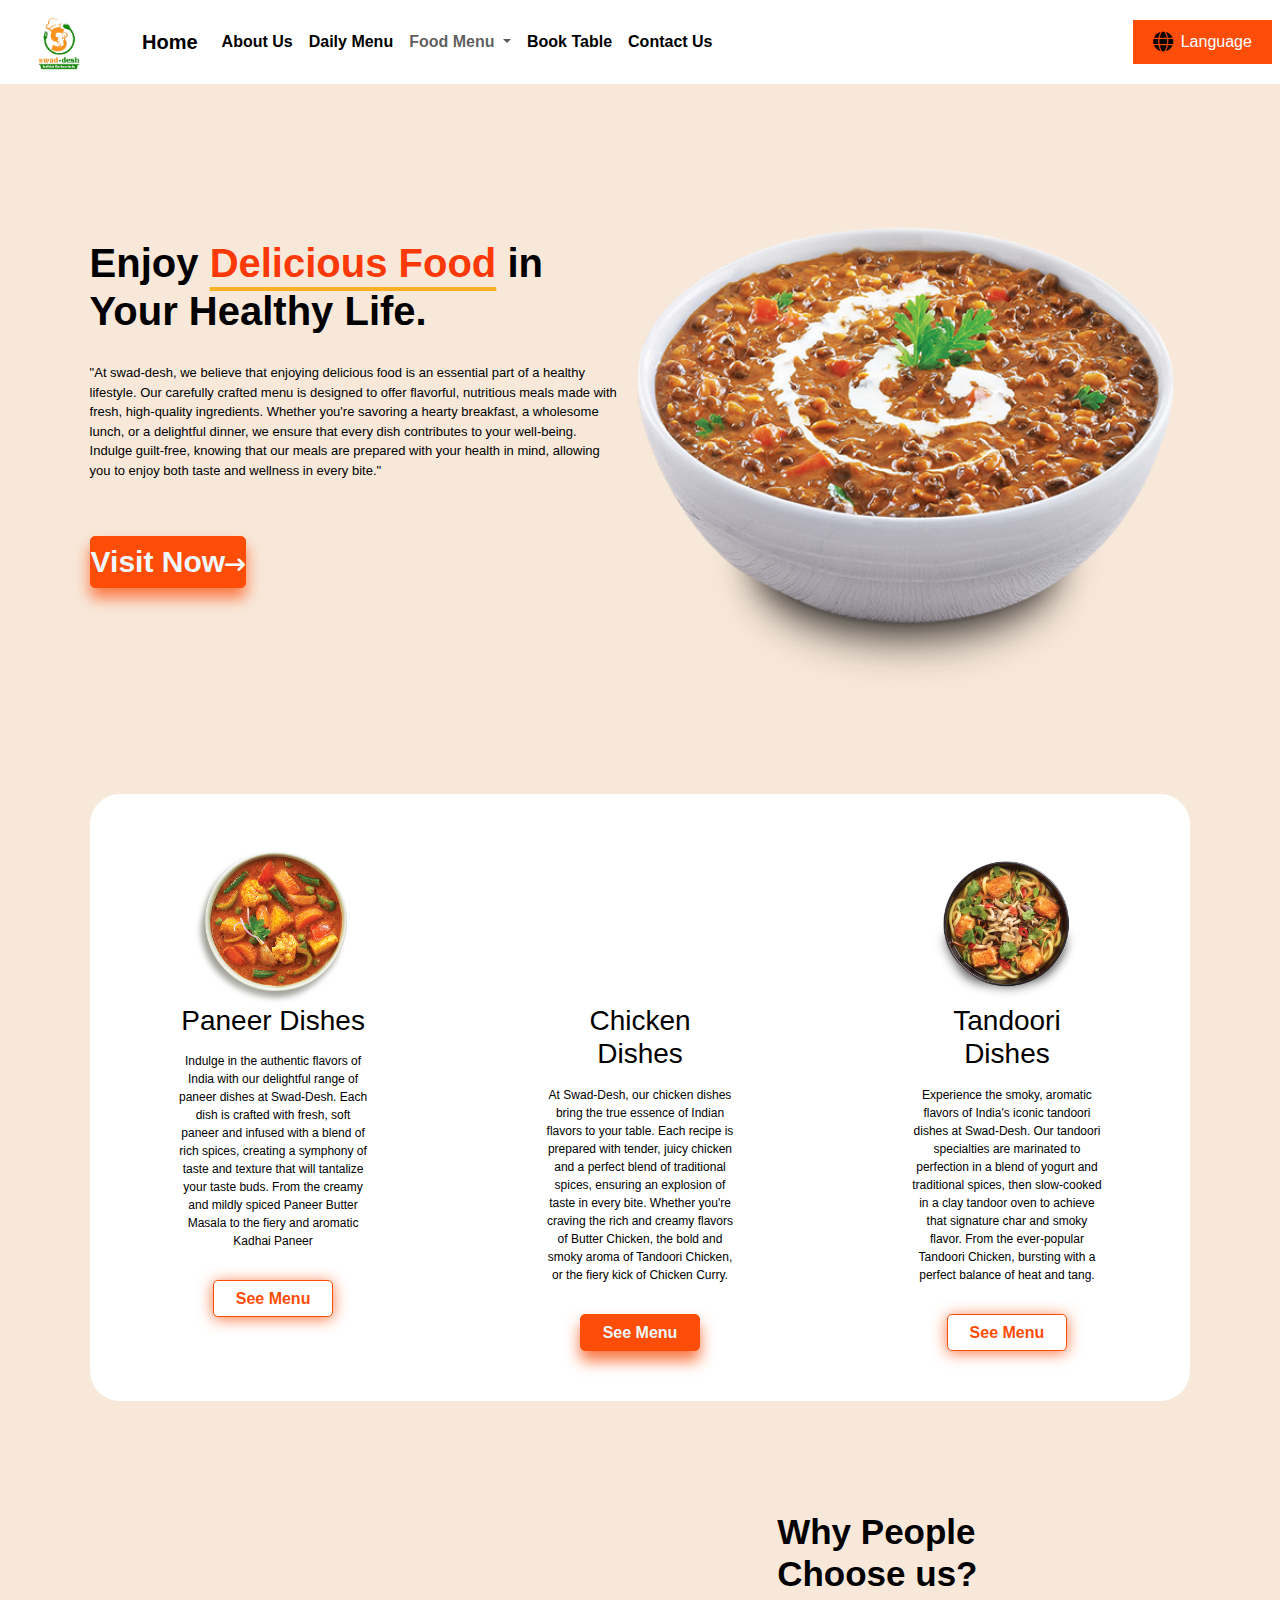
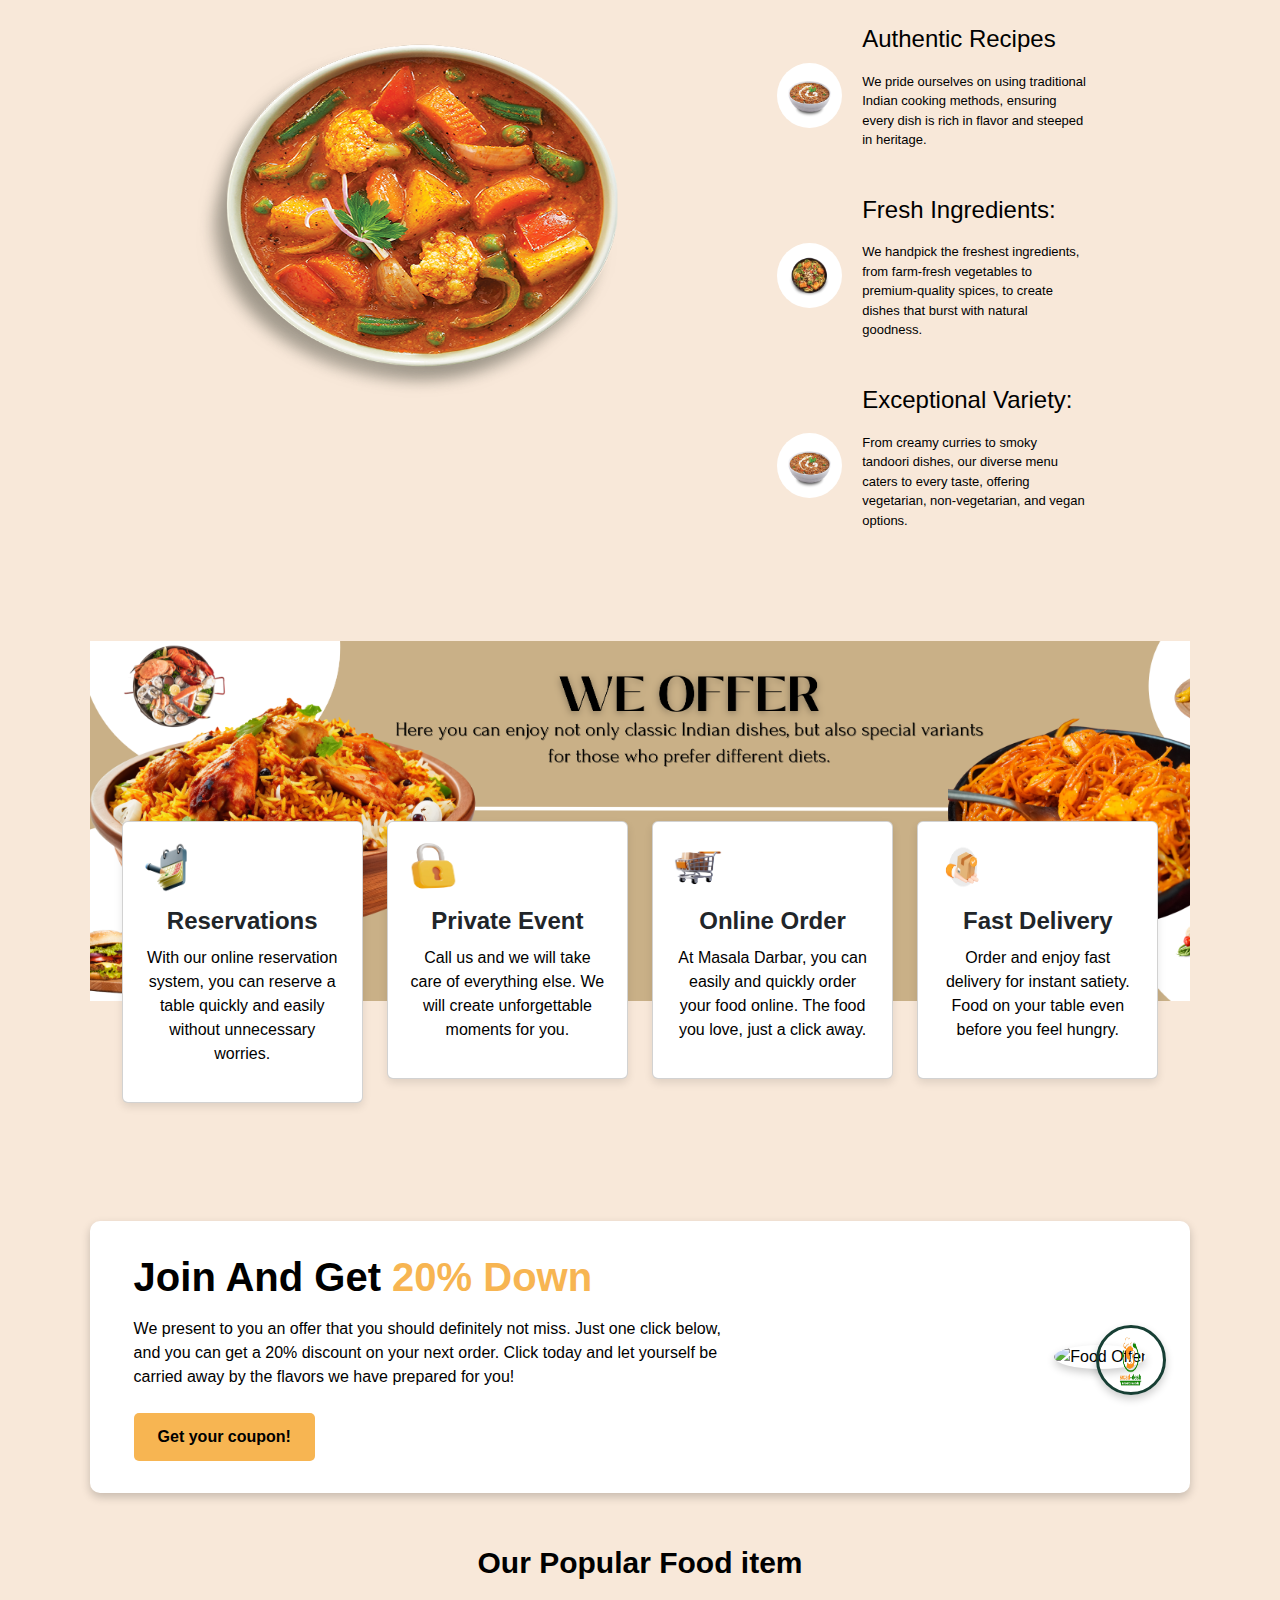
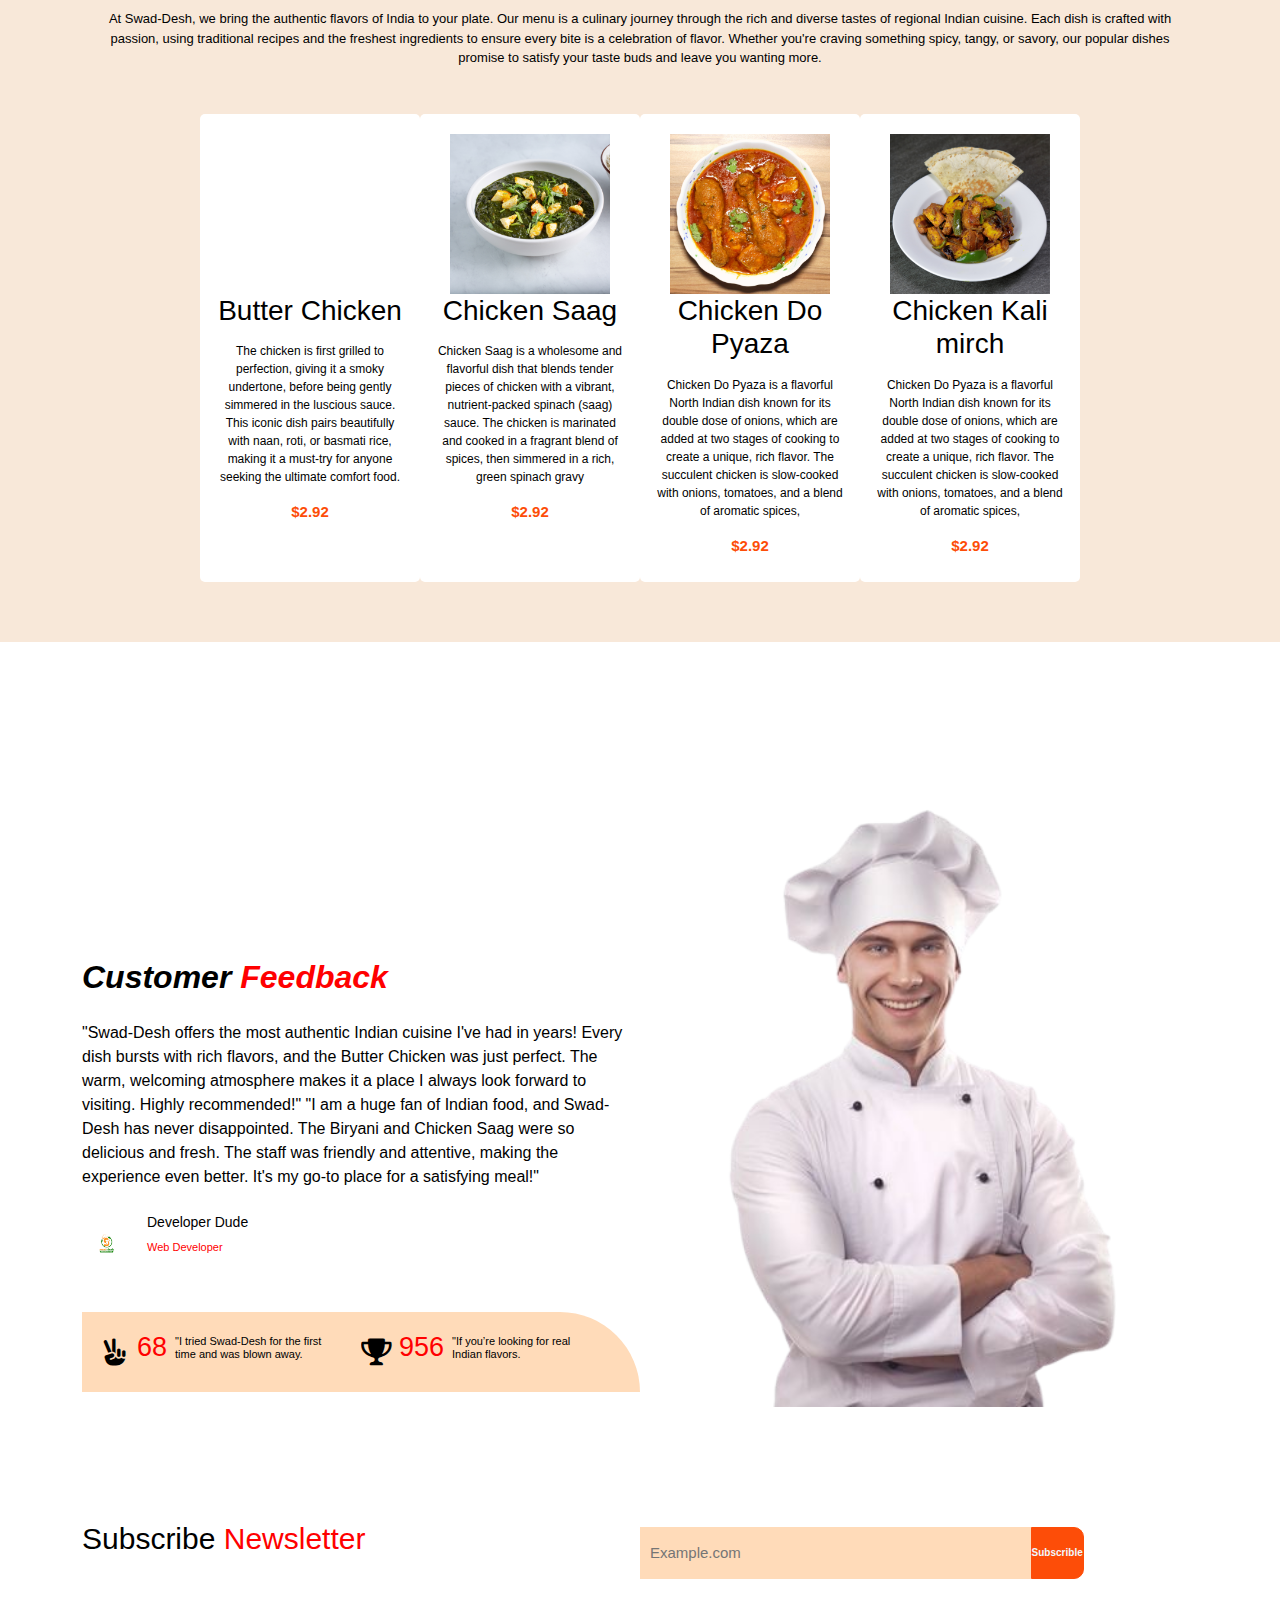
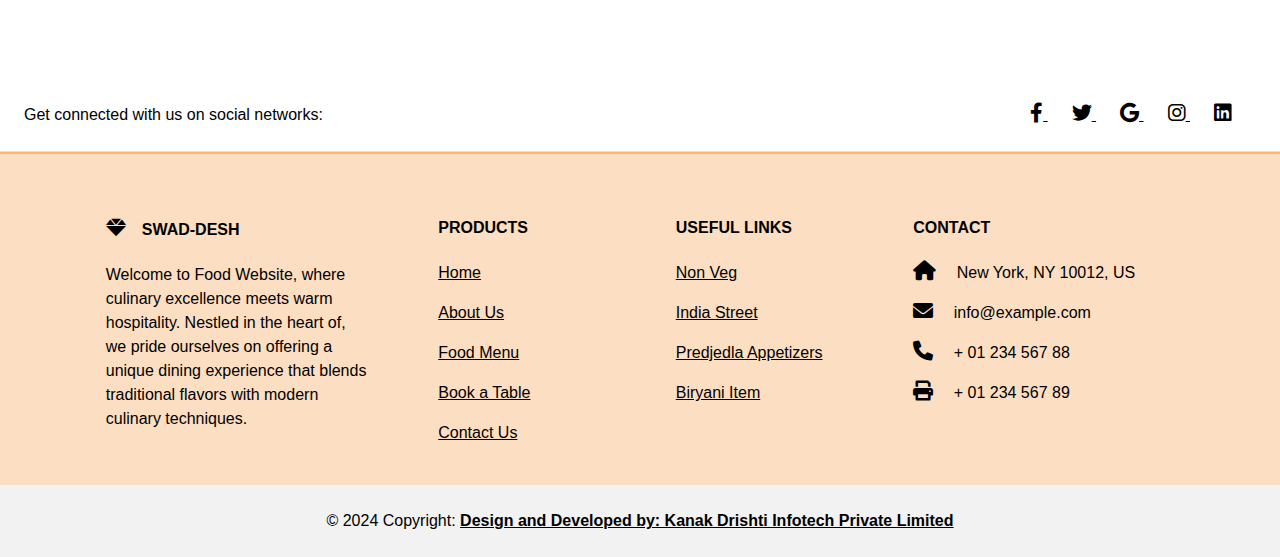
==== Swad-Desh-Project-main/index.html @ fa6dacc3 "first commit" ====
<!DOCTYPE html>
<html lang="en">

<head>
    <meta charset="UTF-8">
    <meta name="viewport" content="width=device-width, initial-scale=1.0">
    <title>Food Website | Home </title>

    <!-- Css
     ========================================== -->
    <link rel="stylesheet" href="Css/style.css">
    <link rel="stylesheet" href="Css/new.css">
    <link rel="shortcut icon" href="Img/logo (2).png" type="image/x-icon">
    <link href="https://stackpath.bootstrapcdn.com/bootstrap/5.3.0/css/bootstrap.min.css" rel="stylesheet">
    <link href="https://cdn.jsdelivr.net/npm/bootstrap@5.3.3/dist/css/bootstrap.min.css" rel="stylesheet"
        integrity="sha384-QWTKZyjpPEjISv5WaRU9OFeRpok6YctnYmDr5pNlyT2bRjXh0JMhjY6hW+ALEwIH" crossorigin="anonymous">
    <link rel="stylesheet" href="https://cdnjs.cloudflare.com/ajax/libs/font-awesome/6.6.0/css/all.min.css"
        integrity="sha512-Kc323vGBEqzTmouAECnVceyQqyqdsSiqLQISBL29aUW4U/M7pSPA/gEUZQqv1cwx4OnYxTxve5UMg5GT6L4JJg=="
        crossorigin="anonymous" referrerpolicy="no-referrer" />

    <!-- Icon link -->
    <link rel="stylesheet" href="https://cdnjs.cloudflare.com/ajax/libs/font-awesome/6.6.0/css/all.min.css"
        integrity="sha512-Kc323vGBEqzTmouAECnVceyQqyqdsSiqLQISBL29aUW4U/M7pSPA/gEUZQqv1cwx4OnYxTxve5UMg5GT6L4JJg=="
        crossorigin="anonymous" referrerpolicy="no-referrer" />
    <!-- Google Font: Poppins -->
    <link href="https://fonts.googleapis.com/css2?family=Poppins:wght@400;600&display=swap" rel="stylesheet">
    <!-- Font Awesome Icons -->
    <link href="https://cdnjs.cloudflare.com/ajax/libs/font-awesome/6.0.0-beta3/css/all.min.css" rel="stylesheet">

</head>

<body>
    <!-- Navbar Section
     ==================================== -->
    <nav class="navbar navbar-expand-lg">
        <div class="logo">
            <img src="Img/logo (2).png" alt="">
        </div>
        <div class="container fw-bold">
            <a class="navbar-brand" href="index.html">Home</a>
            <button class="navbar-toggler" type="button" data-bs-toggle="collapse" data-bs-target="#navbarScroll"
                aria-controls="navbarScroll" aria-expanded="false" aria-label="Toggle navigation">
                <span class="navbar-toggler-icon"></span>
            </button>
            <div class="collapse navbar-collapse" id="navbarScroll">
                <ul class="navbar-nav me-auto my-2 my-lg-0 navbar-nav-scroll" style="--bs-scroll-height: 100px;">
                    <li class="nav-item">
                        <a class="nav-link active" aria-current="page" href="about.html">About Us</a>
                    </li>
                    <li class="nav-item">
                        <a class="nav-link active" aria-current="page" href="daily-menu.html">Daily Menu</a>
                    </li>
                    <li class="nav-item dropdown">
                        <a class="nav-link dropdown-toggle" href="food.html" role="button" data-bs-toggle="dropdown"
                            aria-expanded="false">
                            Food Menu
                        </a>
                        <ul class="dropdown-menu">
                            <li><a class="dropdown-item" href="non-veg.html">Non Veg Curry Dishes</a>
                            </li>
                            <li><a class="dropdown-item" href="veg.html">Veg Curry Dishes</a></li>
                            <!-- <li><a class="dropdown-item" href="indian-grills.html">Indian Grills
                                    (Tandoor)</a></li> -->
                            <li><a class="dropdown-item" href="indian-street.html">Indian street
                                    appetizers</a></li>
                            <li><a class="dropdown-item" href="biryani.html">Biryani's</a></li>
                            <li><a class="dropdown-item" href="predjedla.html">Predjedla Appetizers</a>
                            </li>
                            <li><a class="dropdown-item" href="polievky.html">Polievky-Soup</a></li>
                            <!-- <li><a class="dropdown-item" href="swad.html">Swad Desh Final Menu</a></li> -->
                        </ul>
                    </li>
                    <li class="nav-item">
                        <a class="nav-link active" aria-current="page" href="book.html">Book Table</a>
                    </li>
                    <li class="nav-item">
                        <a class="nav-link active" aria-current="page" href="contact.html">Contact
                            Us</a>
                    </li>
                </ul>
                <div class="d-flex social-icon">
                    <a href=""><i class="fa-brands fa-square-instagram"></i></a>
                    <a href=""><i class="fa-brands fa-square-facebook"></i></a>
                    <a href=""><i class="fa-brands fa-square-whatsapp"></i></a>
                </div>
                <div class="dropdown">
                    <button class="dropdown-btn" onclick="toggleDropdown()">
                        <i class="fa-solid fa-globe"></i> Language
                    </button>
                    <div id="dropdown-menu" class="dropdown-content">
                        <i id="google_translate_element"></i>
                    </div>
                </div>
            </div>
        </div>
    </nav>

    <!-- Banner Section
     ====================================== -->
    <div data-aos="zoom-out-up">
        <div class="home">
            <div class="main_slide">
                <div>
                    <h1 class="fw-bold">Enjoy <span>Delicious Food</span> in Your Healthy Life.</h1>
                    <p>"At swad-desh, we believe that enjoying delicious food is an essential part of a healthy
                        lifestyle. Our carefully crafted menu is designed to offer flavorful, nutritious meals made with
                        fresh, high-quality ingredients. Whether you're savoring a hearty breakfast, a wholesome lunch,
                        or a delightful dinner, we ensure that every dish contributes to your well-being. Indulge
                        guilt-free, knowing that our meals are prepared with your health in mind, allowing you to enjoy
                        both taste and wellness in every bite."</p>
                    <a href="contact.html"><button class="red_btn">Visit Now<i
                                class="fa-solid fa-arrow-right-long"></i></button></a>
                </div>
                <div>
                    <img src="Img/Daal .png" height="600px" alt="">
                </div>
            </div>

            <div class="food-item">
                <div class="item">
                    <div>
                        <img src="Img/paneer.png" alt="">
                    </div>
                    <!-- <h3>Paneer Dishes  (Indian Cottage Cheese)</h3> -->
                    <h3>Paneer Dishes</h3>
                    <p>Indulge in the authentic flavors of India with our delightful range of paneer dishes at
                        Swad-Desh. Each dish is crafted with fresh, soft paneer and infused with a blend of rich spices,
                        creating a symphony of taste and texture that will tantalize your taste buds. From the creamy
                        and mildly spiced Paneer Butter Masala to the fiery and aromatic Kadhai Paneer</p>
                    <a href="veg.html"><button class="white_btn">See Menu</button></a>
                </div>
                <div class="item">
                    <div>
                        <img src="Img/—Pngtree—chicken dish inasal na manok_16672051.png" alt="">
                    </div>
                    <h3>Chicken Dishes</h3>
                    <p>At Swad-Desh, our chicken dishes bring the true essence of Indian flavors to your table. Each
                        recipe is prepared with tender, juicy chicken and a perfect blend of traditional spices,
                        ensuring an explosion of taste in every bite. Whether you're craving the rich and creamy flavors
                        of Butter Chicken, the bold and smoky aroma of Tandoori Chicken, or the fiery kick of Chicken
                        Curry.
                    </p>
                    <a href="non veg.html"> <button class="red_btn">See Menu</button></a>
                </div>
                <div class="item">
                    <div>
                        <img src="Img/Veggies Curry Dishes.png" alt="">
                    </div>
                    <h3>Tandoori Dishes</h3>
                    <p>Experience the smoky, aromatic flavors of India's iconic tandoori dishes at Swad-Desh. Our
                        tandoori specialties are marinated to perfection in a blend of yogurt and traditional spices,
                        then slow-cooked in a clay tandoor oven to achieve that signature char and smoky flavor. From
                        the ever-popular Tandoori Chicken, bursting with a perfect balance of heat and tang.</p>
                    <a href="predjedla.html"><button class="white_btn">See Menu</button></a>
                </div>
            </div>
            <!-- Why Choose Us
            ====================================== -->
            <div class="main_slide2 d-flex justify-content-evenly">
                <div class="fooding">
                    <img src="Img/paneer.png" width="400px" height="500px" alt="">
                </div>
                <div class="question">
                    <div>
                        <h2 class="fw-bolder">Why People Choose us?</h2>
                    </div>
                    <div>
                        <div class="q-ans">
                            <div>
                                <img src="Img/Daal .png" alt="">
                            </div>
                            <div>
                                <h4>Authentic Recipes</h4>
                                <p> We pride ourselves on using traditional Indian cooking methods, ensuring every dish
                                    is rich in flavor and steeped in heritage.</p>
                            </div>
                        </div>
                        <div class="q-ans">
                            <div>
                                <img src="Img/Veggies Curry Dishes.png" alt="">
                            </div>
                            <div>
                                <h4>Fresh Ingredients:</h4>
                                <p>We handpick the freshest ingredients, from farm-fresh vegetables to premium-quality
                                    spices, to create dishes that burst with natural goodness.</p>
                            </div>
                        </div>
                        <div class="q-ans">
                            <div>
                                <img src="Img/Daal .png" alt="">
                            </div>
                            <div>
                                <h4>Exceptional Variety: </h4>
                                <p>From creamy curries to smoky tandoori dishes, our diverse menu caters to every taste,
                                    offering vegetarian, non-vegetarian, and vegan options.</p>
                            </div>
                        </div>
                    </div>
                </div>
            </div>

            <!-- We offer Section
             ==================================================== -->
            <section class="offer-section">
                <div class="container">
                    <div class="row g-4">
                        <div class="col-md-6 col-lg-3">
                            <div class="card offer-card">
                                <img src="Img/Reservation_icon-removebg-preview.png" height="50px"
                                    alt="Reservations Icon">
                                <h5>Reservations</h5>
                                <p>With our online reservation system, you can reserve a table quickly and easily
                                    without unnecessary worries.</p>
                            </div>
                        </div>
                        <div class="col-md-6 col-lg-3">
                            <div class="card offer-card">
                                <img src="Img/private_icon-removebg-preview.png" height="50px" alt="Private Event Icon">
                                <h5>Private Event</h5>
                                <p>Call us and we will take care of everything else. We will create unforgettable
                                    moments for you.</p>
                            </div>
                        </div>
                        <div class="col-md-6 col-lg-3">
                            <div class="card offer-card">
                                <img src="Img/Online_icon-removebg-preview.png" height="50px" alt="Online Order Icon">
                                <h5>Online Order</h5>
                                <p>At Masala Darbar, you can easily and quickly order your food online. The food you
                                    love, just a click away.</p>
                            </div>
                        </div>
                        <div class="col-md-6 col-lg-3">
                            <div class="card offer-card">
                                <img src="Img/Fast_Delivery_icon-removebg-preview.png" height="50px"
                                    alt="Fast Delivery Icon">
                                <h5>Fast Delivery</h5>
                                <p>Order and enjoy fast delivery for instant satiety. Food on your table even before you
                                    feel hungry.</p>
                            </div>
                        </div>
                    </div>
                </div>
            </section>

            <!-- Get 20% Discount -->
            <section class="discount-section">
                <div class="container">
                    <div class="content">
                        <h1>Join And Get <span>20% Down</span></h1>
                        <p>We present to you an offer that you should definitely not miss. Just one click below, and you
                            can get a 20% discount on your next order. Click today and let yourself be carried away by
                            the flavors we have prepared for you!</p>
                        <a href="#" class="cta-button">Get your coupon!</a>
                    </div>
                    <div class="images">
                        <img src="Img/—Pngtree—chicken dish inasal na manok_16672051.png" alt="Food Offer"
                            class="main-image">
                        <img src="Img/logo (2).png" alt="Food" class="badge-image">
                    </div>
                </div>
            </section>

            <!-- Our Popular food item
             =================================================== -->
            <div class="main_slide3">
                <div class="fav-head">
                    <h3 class="fw-bold">Our Popular Food item</h3>
                    <p>At Swad-Desh, we bring the authentic flavors of India to your plate. Our menu is a culinary
                        journey through the rich and diverse tastes of regional Indian cuisine. Each dish is crafted
                        with passion, using traditional recipes and the freshest ingredients to ensure every bite is a
                        celebration of flavor. Whether you're craving something spicy, tangy, or savory, our popular
                        dishes promise to satisfy your taste buds and leave you wanting more.</p>
                </div>
                <div class="fav-food">
                    <div class="item">
                        <div>
                            <img src="Img/Swad-desh final img/non-veg/Butter chicken.webp" alt="">
                        </div>
                        <h3>Butter Chicken</h3>
                        <p> The chicken is first grilled to perfection, giving it a smoky undertone, before being gently
                            simmered in the luscious sauce. This iconic dish pairs beautifully with naan, roti, or
                            basmati rice, making it a must-try for anyone seeking the ultimate comfort food.</p>
                        <p class="fav-price">$2.92</p>
                    </div>
                    <div class="item">
                        <div>
                            <img src="Img/Swad-desh final img/non-veg/Chicken Saag.webp" alt="">
                        </div>
                        <h3>Chicken Saag</h3>
                        <p>Chicken Saag is a wholesome and flavorful dish that blends tender pieces of chicken with a
                            vibrant, nutrient-packed spinach (saag) sauce. The chicken is marinated and cooked in a
                            fragrant blend of spices, then simmered in a rich, green spinach gravy</p>
                        <p class="fav-price">$2.92</p>
                    </div>
                    <div class="item">
                        <div>
                            <img src="Img/Swad-desh final img/non-veg/Chicken Do Pyaza.webp" alt="">
                        </div>
                        <h3>Chicken Do Pyaza</h3>
                        <p>Chicken Do Pyaza is a flavorful North Indian dish known for its double dose of onions, which
                            are added at two stages of cooking to create a unique, rich flavor. The succulent chicken is
                            slow-cooked with onions, tomatoes, and a blend of aromatic spices, </p>
                        <p class="fav-price">$2.92</p>
                    </div>
                    <div class="item">
                        <div>
                            <img src="Img/Swad-desh final img/non-veg/Chicken Kali mirch.webp" alt="">
                        </div>
                        <h3>Chicken Kali mirch</h3>
                        <p>Chicken Do Pyaza is a flavorful North Indian dish known for its double dose of onions, which
                            are added at two stages of cooking to create a unique, rich flavor. The succulent chicken is
                            slow-cooked with onions, tomatoes, and a blend of aromatic spices, </p>
                        <p class="fav-price">$2.92</p>
                    </div>
                </div>
            </div>
        </div>
        <div class="dsgn"></div>
    </div>

    <div class="main_slide4 container">
        <div class="chef-feed">
            <h2 class="fw-bold fst-italic">Customer <span style="color: red;">Feedback</span></h2>
            <p>"Swad-Desh offers the most authentic Indian cuisine I've had in years! Every dish bursts with rich
                flavors, and the Butter Chicken was just perfect. The warm, welcoming atmosphere makes it a place I
                always look forward to visiting. Highly recommended!"
                "I am a huge fan of Indian food, and Swad-Desh has never disappointed. The Biryani and Chicken Saag were
                so delicious and fresh. The staff was friendly and attentive, making the experience even better. It's my
                go-to place for a satisfying meal!"
            </p>
            <div class="chef-detail">
                <div>
                    <img src="Img/logo (2).png" alt="">
                </div>
                <div>
                    <h6>Developer Dude</h6>
                    <p>Web Developer</p>
                </div>
            </div>
            <div class="chef-vic">
                <div>
                    <i class="fa-solid fa-hand-peace"></i>
                    <h4>68</h4>
                    <p>"I tried Swad-Desh for the first time and was blown away.</p>
                </div>
                <div>
                    <i class="fa-solid fa-trophy"></i>
                    <h4>956</h4>
                    <p>"If you’re looking for real Indian flavors.</p>
                </div>
            </div>
        </div>
        <div class="chef">
            <img src="Img/Restaurant_Uniform-removebg-preview.png" alt="">
        </div>
    </div>

    <div class="letter container">
        <div class="letter-hea">
            <h2>Subscribe <span>Newsletter</span></h2>
        </div>
        <div class="letter-input">
            <div>
                <input type="email" placeholder="Example.com">
            </div>
            <button class="red_btn">Subscrible</button>
        </div>
    </div>

    <!-- Footer Section -->
    <footer class="text-center text-lg-start text-muted">
        <!-- Section: Social media -->
        <section class="d-flex justify-content-center justify-content-lg-between p-4 border-bottom">
            <!-- Left -->
            <div class="me-5 d-none d-lg-block">
                <span>Get connected with us on social networks:</span>
            </div>
            <!-- Left -->

            <!-- Right -->
            <div>
                <a href="" class="me-4 text-reset">
                    <i class="fab fa-facebook-f"></i>
                </a>
                <a href="" class="me-4 text-reset">
                    <i class="fab fa-twitter"></i>
                </a>
                <a href="" class="me-4 text-reset">
                    <i class="fab fa-google"></i>
                </a>
                <a href="" class="me-4 text-reset">
                    <i class="fab fa-instagram"></i>
                </a>
                <a href="" class="me-4 text-reset">
                    <i class="fab fa-linkedin"></i>
                </a>
                <!-- <a href="" class="me-4 text-reset">
          <i class="fab fa-github"></i>
        </a> -->
            </div>
            <!-- Right -->
        </section>
        <!-- Section: Social media -->

        <!-- Section: Links  -->
        <section class="footer-1">
            <div class="container text-center text-md-start mt-5">
                <!-- Grid row -->
                <div class="row mt-3">
                    <!-- Grid column -->
                    <div class="col-md-3 col-lg-4 col-xl-3 mx-auto mb-4">
                        <!-- Content -->
                        <h6 class="text-uppercase fw-bold mb-4">
                            <i class="fas fa-gem me-3"></i>Swad-Desh
                        </h6>
                        <p>
                            Welcome to Food Website, where culinary excellence meets warm hospitality. Nestled in the
                            heart of, we pride ourselves on offering a unique dining experience that blends
                            traditional flavors with modern culinary techniques.


                        </p>
                    </div>
                    <!-- Grid column -->

                    <!-- Grid column -->
                    <div class="col-md-2 col-lg-2 col-xl-2 mx-auto mb-4">
                        <!-- Links -->
                        <h6 class="text-uppercase fw-bold mb-4">
                            Products
                        </h6>
                        <p>
                            <a href="index.html" class="text-reset">Home</a>
                        </p>
                        <p>
                            <a href="about.html" class="text-reset">About Us</a>
                        </p>
                        <p>
                            <a href="veg.html" class="text-reset">Food Menu</a>
                        </p>
                        <p>
                            <a href="book.html" class="text-reset">Book a Table</a>
                        </p>
                        <p>
                            <a href="contact.html" class="text-reset">Contact Us</a>
                        </p>
                    </div>
                    <!-- Grid column -->

                    <!-- Grid column -->
                    <div class="col-md-3 col-lg-2 col-xl-2 mx-auto mb-4">
                        <!-- Links -->
                        <h6 class="text-uppercase fw-bold mb-4">
                            Useful links
                        </h6>
                        <p>
                            <a href="non-veg.html" class="text-reset">Non Veg</a>
                        </p>
                        <p>
                            <a href="indian-street.html" class="text-reset">India Street</a>
                        </p>
                        <p>
                            <a href="predjedla.html" class="text-reset">Predjedla Appetizers</a>
                        </p>
                        <p>
                            <a href="biryani.html" class="text-reset">Biryani Item</a>
                        </p>
                    </div>
                    <!-- Grid column -->

                    <!-- Grid column -->
                    <div class="col-md-4 col-lg-3 col-xl-3 mx-auto mb-md-0 mb-4">
                        <!-- Links -->
                        <h6 class="text-uppercase fw-bold mb-4">Contact</h6>
                        <p><i class="fas fa-home me-3"></i> New York, NY 10012, US</p>
                        <p>
                            <i class="fas fa-envelope me-3"></i>
                            info@example.com
                        </p>
                        <p><i class="fas fa-phone me-3"></i> + 01 234 567 88</p>
                        <p><i class="fas fa-print me-3"></i> + 01 234 567 89</p>
                    </div>
                    <!-- Grid column -->
                </div>
                <!-- Grid row -->
            </div>
        </section>
        <!-- Section: Links  -->

        <!-- Copyright -->
        <div class="text-center p-4" style="background-color: rgba(0, 0, 0, 0.05);">
            © 2024 Copyright:
            <a class="text-reset fw-bold" href="https://www.kanakdrishtiinfo.com/" target="_blank"> Design and Developed
                by: Kanak Drishti Infotech Private Limited</a>
        </div>
        <!-- Copyright -->
    </footer>
    <!-- Footer -->

    <!-- Script
     ====================================== -->
    <script src="Js/bootstrap.js"></script>
    <script src="Js/bootstrap.min.js"></script>
    <script src="https://stackpath.bootstrapcdn.com/bootstrap/5.3.0/js/bootstrap.bundle.min.js"></script>
    <script src="https://cdn.jsdelivr.net/npm/bootstrap@5.3.3/dist/js/bootstrap.bundle.min.js"
        integrity="sha384-YvpcrYf0tY3lHB60NNkmXc5s9fDVZLESaAA55NDzOxhy9GkcIdslK1eN7N6jIeHz"
        crossorigin="anonymous"></script>
    <script src="Js/index.js"></script>
    <script type="text/javascript">
        function googleTranslateElementInit() {
            new google.translate.TranslateElement(
                { pageLanguage: 'en' },
                'google_translate_element'
            );
        }
    </script>

    <script type="text/javascript" src="https://translate.google.com/translate_a/element.js?
cb=googleTranslateElementInit">
</script>

    <!-- Add Font Awesome for icon -->
    <script src="https://kit.fontawesome.com/a076d05399.js" crossorigin="anonymous"></script>

    <script>
        // Function to toggle dropdown visibility
        function toggleDropdown() {
            document.getElementById("dropdown-menu").classList.toggle("show");
        }

        // Close the dropdown if clicked outside
        window.onclick = function (event) {
            if (!event.target.matches('.dropdown-btn')) {
                var dropdowns = document.getElementsByClassName("google_translate_element");
                for (var i = 0; i < dropdowns.length; i++) {
                    var openDropdown = dropdowns[i];
                    if (openDropdown.classList.contains('show')) {
                        openDropdown.classList.remove('show');
                    }
                }
            }
        }
    </script>

</body>

</html>
---- Swad-Desh-Project-main/Css/style.css ----
* {
    margin: 0%;
    padding: 0%;
    box-sizing: border-box;
    list-style: none;
    text-decoration: none;
    color: black;
    font-family: Verdana, Geneva, Tahoma, sans-serif;
}


@import url('https://fonts.googleapis.com/css2?family=Josefin+Sans:ital,wght@0,100..700;1,100..700&display=swap');

/* // <uniquifier>: Use a unique and descriptive class name */
/* // <weight>: Use a value from 100 to 700 */

.josefin-sans- uniquifier {
  font-family: "Josefin Sans", sans-serif;
  font-optical-sizing: auto;
  font-weight: weight;
  font-style: normal;
}

/* Navbar Section
======================================= */
.headerbar {
    display: none;
}

.searchicon {
    display: block;
}

.logo img {
    width: 120px;
}

.bar {
    display: none;
}
.navbar {
    /* background-color: rgb(248, 232, 217); */
}
/* .header {
    display: flex;
    justify-content: space-between;
    align-items: center;
    height: 60px;
    padding: 0 7vw;
    background-color: rgb(248, 232, 217);
    border-bottom: 2px solid rgb(252, 196, 124);
    box-shadow: 0 2px 20px rgb(253, 124, 124);
} */

.header ul {
    display: flex;
    align-items: center;
}

.header ul li:hover {
    color: rgb(253, 57, 8);
}

.nav ul li {
    padding: 0 15px;
    font-size: 14px;
    font-weight: bold;
}

.account {
    flex: 0.1;
}

.account ul {
    display: flex;
    justify-content: end;
}

.account ul li {
    padding: 0 15px;
    font-size: 18px;
}

.bar i:hover {
    color: rgb(253, 57, 8);
}

.social-icon {
   gap: 16px;
}
.social-icon a, i {
    font-size: 20px;
}
.social-icon a, i:hover {
    zoom: 1.2;
}

/* .search {
    display: none;
    width: 200px;
    justify-content: center;
}

.search input {
    width: 100%;
    outline: none;
    border: none;
    padding: 5px;
}

.srchicon {
    background-color: rgb(255, 210, 210);
    display: block;
    padding: 4px 5px;
    cursor: pointer;
} */

@media (max-width:300px) {

    .header .nav,
    .header .account {
        display: none;
    }

    .search {
        width: 100vw;
    }

    .bar {
        display: block;
        cursor: pointer;
    }

    .headerbar {
        overflow: hidden;
        display: flex;
        flex-direction: column;
        position: fixed;
        top: 0;
        width: 100%;
        bottom: 0;
        right: -100%;
        transition: all 0.5s;
        background-color: rgb(252, 231, 216);
    }
    

    .headerbar .account,
    .headerbar .nav {
        display: block;
        font-size: 18px;
    }

    .bar .fa-xmark {
        display: none ;
        top: 20px;
        right: 5w;
        position: absolute;
        font-size: 25px;
    }

    .headerbar .nav ul {
        flex-direction: column;
        margin-top: 10px;
        text-align: center;
    }

    .headerbar .nav li {
        width: 96vw;
        margin: 10px 0;
        padding: 15px 30px;
        box-shadow: 0 2px 15px rgb(252, 193, 169);
        font-size: 15px;
        margin-top: 5px;
    }

    .headerbar .account {
        line-height: 40px;
        margin-top: 60px;
        background-color: rgb(252, 210, 182);
        padding: 15px;
    }

    .headerbar .account ul {
        justify-content: space-between;
    }
}

/* banner section
=================================== */
.home {
    background-color: rgb(248, 232, 217);
    padding: 0 7vw;
}

.main_slide {
    display: flex;
    align-items: center;
    flex-wrap: wrap-reverse;
}

.main_slide div:nth-child(2) {
    flex: 1;
    display: flex;
    justify-content: center;
    padding-top: 40px;
}

.main_slide div:nth-child(1) {
    padding-top: 20px;
    flex: 1;
    font-size: 30px;
}

.main_slide div:nth-child(1) p {
    font-size: 13px;
    padding: 20px 0;
}

.main_slide div:nth-child(1) span {
    color: rgb(253, 57, 8);
    text-decoration: underline;
    text-underline-offset: 10px;
    text-decoration-color: rgb(253, 176, 34);
}

.red_btn {
    cursor: pointer;
    margin-top: 20px;
    /* width: 160px; */
    font-weight: bold;
    color: aliceblue;
    line-height: 50px;
    background-color: rgb(253, 77, 8);
    border-radius: 5px;
    border: 1px solid rgb(253, 77, 8);
    box-shadow: 0 10px 15px rgb(250, 120, 69);
    transition: all 0.2s;
}

.red_btn i {
    color: white;
}

.red_btn:hover {
    background-color: white;
    box-shadow: 0 2px 15px rgb(250, 120, 69);
    border: 1px solid rgb(253, 77, 8);
    color: rgb(253, 77, 8);
}

@media (max-width:1000px) {
    .main_slide div:nth-child(1) {
        font-size: 18px;
    }

    .main_slide div:nth-child(1) p {
        padding-top: 5px;
        margin: 10px 0;
        font-size: 11px;
    }

    .red_btn {
        margin-top: 10px;
        width: 120px;
        line-height: 30px;
        font-size: 12px;
        padding: 0 10px;
    }

    .main_slide div:nth-child(1) span {
        text-underline-offset: 5px;
    }

    .main_slide div:nth-child(2) img {
        width: 70vw;
        height: 70vh;
    }

    /* .food-item{
        padding: 10px 0;
    }
    .item{
        width: 60%;
        padding: 30px 5px;
    }
    .item h3{
        font-size: 20px;
        margin-bottom: 5px;
    } */
    .main_slide3 .fav-head {
        width: 100%;
    }

    .main_slide3 .fav-head h3 {
        font-size: 25px;
    }

    .main_slide3 .fav-head p {
        font-size: 11px;
    }

    .main_slide3 .dsgn {
        display: none;
    }
}

/* Food Itme
========================================= */
.food-item {
    margin: 70px 0;
    padding: 20px 0;
    background-color: white;
    border-radius: 30px;
    display: flex;
    justify-content: space-around;
    flex-wrap: wrap;
}

.item {
    width: 250px;
    padding: 30px;
    text-align: center;
}

.item div {
    height: 160px;
}

.item img {
    width: 160px;
    margin-bottom: 15px;
}

.item p {
    font-size: 12px;
    margin-top: 15px;
    margin-bottom: 10px;
}

.white_btn {
    cursor: pointer;
    margin-top: 20px;
    width: 160px;
    font-weight: bold;
    color: rgb(253, 77, 8);
    line-height: 50px;
    border: 1px solid rgb(253, 77, 8);
    background-color: white;
    border-radius: 5px;
    box-shadow: 0 2px 15px rgb(250, 120, 69);
}

.white_btn:hover {
    color: white;
    background-color: rgb(253, 77, 8);
    box-shadow: 0 10px 15px rgb(250, 120, 69);
}

.item .red_btn,
.item .white_btn {
    width: 120px;
    line-height: 35px;
}

/* Why People Choose us?
===================================================== */
.main_slide2 {
    margin: 80px 0;
    display: flex;
    flex-wrap: wrap;
    /* justify-content: space-between; */
    align-items: center;
}

.fooing {
    flex: 0.5;
}

.fooing img {
    max-width: 500px;
    width: 15vw;
}

.fooing {
    flex: 1;
    text-align: center;
    margin-top: 20px;
}

.fooding img {
    /* width: 50vw; */
    /* margin-left: 43%; */
    width: 441px;
    height: 386px;
}

.question {
    flex: 1;
    margin-top: 30px;
}

.question h2 {
    font-size: 25px;
}

.q-ans div:nth-child(2) p {
    font-size: 11px;
}

.question {
    flex: 0.5;
    flex-direction: column;
    margin-left: 40px;
}

.question h2 {
    font-size: 35px;
    margin-bottom: 15px;

}

.q-ans {
    display: flex;
    justify-content: flex-start;
    align-items: center;
    padding: 15px 0;
    cursor: pointer;
}

.q-ans img {
    width: 45px;
}

.q-ans div:first-child {
    padding: 10px;
    border-radius: 50%;
    height: 65px;
    text-align: center;
    background-color: white;
    margin-right: 20px;
}

.q-ans div:nth-child(2) {
    display: flex;
    flex-direction: column;
}

.q-ans div:nth-child(2) p {
    margin-top: 10px;
    font-size: 13px;
}

@media (max-width: 1000px) {
    .fooding img {
        height: 100px;
        width: 50px;
        display: none;
    }
}

/* Our Popular Food item
============================================= */
.main_slide3 {
    display: flex;
    flex-direction: column;
    align-items: center;
    width: 100%;
    position: relative;
    z-index: 1;
}

.main_slide3 .fav-head h3 {
    font-size: 30px;
    padding: 20px 0;
    text-align: center;
}

.main_slide3 .fav-head p {
    font-size: 13px;
    text-align: center;
}

.main_slide3 .fav-food {
    margin: 30px 0;
    display: flex;
    flex-wrap: wrap;
    justify-content: space-evenly;
    width: 90;
}

.main_slide3 .fav-food .item {
    background-color: white;
    border-radius: 5px;
    margin-bottom: 30px;
    box-shadow: 0 2px 10px rgb(119, 119, 119) 0.438;
    width: 220px;
    padding: 15px;
    padding-top: 20px;
    text-align: center;
    cursor: pointer;
}

.main_slide3 .fav-food .div {
    height: 160px;
    margin-bottom: 15px;
}

.main_slide3 .fav-food .item img {
    width: 160px;
    margin-bottom: 15px;
}

.main_slide3 .fav-price {
    color: rgb(253, 77, 8);
    font-weight: bold;
    font-size: 15px;
}

.main_slide3 .dsgn {
    background-color: rgb(255, 214, 176);
    height: 50%;
    width: 100%;
    position: absolute;
    z-index: -1;
    bottom: 0;
    border-radius: 10px;
}

@media (max-width: 1000px) {
    .main_slide3 {
        margin-top: 100px;
    }

    .main_slide3 .dsgn {
        height: 60%;
    }

    .main_slide3 .fav-head {
        width: 80%;
        margin-bottom: 20px;
    }


}

/* Customer Feedback
============================================= */
.main_slide4 {
    margin-top: 270px;
    display: flex;
    flex-wrap: wrap-reverse;
    /* margin-bottom: 200px; */
}

.main_slide4 .chef-feed {
    flex: 0.5;
    margin-top: 30px;
}

.main_slide4 .chef {
    flex: 0.5;
    text-align: right;
}

.main_slide4 .chef img {
    margin-top: -130px;
    width: 50vw;
    max-width: 490px;
}

.main_slide4 .chef-feed h2 {
    font-size: 32px;
    margin-bottom: 25px;
}

.main_slide4 .chef-feed h4 {
    font-size: 14px;
    line-height: 20px;
    margin-bottom: 10px;
}

.main_slide4 .chef-detail {
    margin-top: 20px;
    display: flex;
    margin: 25px 0;
    align-items: center;
}

.main_slide4 .chef-detail img {
    width: 50px;
    border-radius: 50%;
    margin-right: 15px;
    border: 4px solid white;
}

.main_slide4 .chef-detail h6 {
    font-size: 14px;
}

.main_slide4 .chef-detail p {
    font-size: 11px;
    color: red;
}

.main_slide4 .chef-vic {
    display: flex;
    align-items: center;
    padding: 25px 20px;
    background-color: rgb(255, 219, 185);
    border-radius: 0 100px 0 0;
    margin-top: 40px;
    width: 100%;
}

.main_slide4 .chef-vic div {
    display: flex;
    align-items: center;
    margin-right: 20px;
    flex: 0.5;
    height: 30px;
    overflow: hidden;
}

.main_slide4 .chef-vic div i,
.main_slide4 .chef-vic div h4 {
    font-size: 27px;
    margin-right: 8px;
}

.main_slide4 .chef-vic div h4 {
    color: red;
}

.main_slide4 .chef-vic div p {
    font-size: 11px;
    padding-top: 8px;
    line-height: 13px;
}

@media (max-width: 1000px) {
    .main_slide4 {
        margin-top: 150px;
    }

    .main_slide4 .chef-feed {
        flex: 1;
    }

    .main_slide4 .chef {
        flex: 1;
        text-align: center;
        margin-bottom: 40px;
    }

    .main_slide4 .chef img {
        width: 80vw;
    }

    .main_slide4 .chef-vic div p {
        display: none;
        font-size: 0;
    }
}


.letter {
    display: flex;
    flex-wrap: wrap;
    justify-content: space-between;
    align-items: center;
    padding: 100px 0;
}

.letter-hea {
    flex: 0.5;
}

.letter-hea h2 {
    font-size: 30px;
}

.letter-hea span {
    color: red;
}

.letter-input {
    width: 100%;
    margin-top: 20px;
    display: flex;
    flex: 0.5;
}

.letter-input div {
    width: 70%;
    display: flex;
    align-items: center;
    background-color: rgb(255, 219, 185);
}

.letter-input input {
    font-size: 15px;
    padding: 10px;
    outline: none;
    width: 100%;
    border: none;
    background-color: rgb(255, 219, 185);
}

.letter-input .red_btn {
    margin: 0;
    font-size: 10px;
    box-shadow: none;
    border-radius: 0 10px 10px 0;
}

@media (max-width: 1000px) {
    .letter-hea h2 {
        font-size: 20px;
    }

    .letter-input input {
        font-size: 12px;
        padding: 15px;
        width: 50vw;
    }

    .letter-input .red_btn {
        line-height: 40px;
        width: 120px;
    }

    .letter {
        justify-content: center;
    }

    .letter-hea {
        flex: 1;
        text-align: center;
    }
}

/* Footer Section
=======================================*/
/* .footer {
    padding: 60px 0;
    border-top: 2px solid rgb(252, 184, 107);
    background-color: rgb(252, 222, 195);
    display: flex;
    flex-wrap: wrap;
    justify-content: space-around;
    align-items: center;
}

.footer-1 logo img {
    width: 200px;
}

.footer-1 p {
    cursor: pointer;
    font-size: 14px;
    padding: 2px;
    color: rgb(255, 137, 2);
}

.footer-2 {
    text-align: center;
    cursor: pointer;
}

.footer-2 h2 {
    font-family: 'Franklin Gothic Medium', 'Arial Narrow', Arial, sans-serif;
}

.footer-2 img {
    width: 50%;
    height: 100px;
    margin-bottom: 15px;
} */
.footer-1 {
    border-top: 2px solid rgb(252, 184, 107);
    background-color: rgb(252, 222, 195);
    display: flex;
    flex-wrap: wrap;
    justify-content: space-around;
    align-items: center;
    font-family: 'Franklin Gothic Medium', 'Arial Narrow', Arial, sans-serif;
}

/* About Us
============================================= */
/* Custom styles */
.about-us {
    background-color: #f8ece1;
    padding: 50px 0;
}
.about-us h2 {
    color: #e74c3c;
    font-weight: bold;
}
.chef-img {
    max-width: 100%;
    height: auto;
}
.chef-card {
    background-color: #fff;
    border-radius: 10px;
    box-shadow: 0 4px 8px rgba(0, 0, 0, 0.1);
    padding: 20px;
    text-align: center;
    transition: transform 0.2s;
}
.chef-card:hover {
    transform: translateY(-5px);
}
.our-story-section {
    background-color: #f8ece1; /* Light beige background */
    
}

.our-story-title {
    color: #e76d3c; /* Orange color */
    font-size: 2.5rem;
    font-weight: bold;
    margin-bottom: 1rem;
}

.our-story-text {
    font-size: 1rem;
    color: #333333;
    max-width: 700px;
    margin: 0 auto;
    line-height: 1.6;
}

/* Responsive styling */
@media (max-width: 768px) {
    .our-story-title {
        font-size: 2rem;
    }

    .our-story-text {
        font-size: 0.9rem;
    }
}

@media (max-width: 576px) {
    .our-story-title {
        font-size: 1.75rem;
    }

    .our-story-text {
        font-size: 0.85rem;
    }
}

/* Food Menu
====================================== */
.food-menu-section {
    background-color: #f5e7d3; /* Light beige background */
}

.food-menu-section h2 {
    font-size: 2rem;
    color: #333;
    font-weight: bold;
}

.card {
    border-radius: 10px;
    overflow: hidden;
    transition: transform 0.3s ease;
    gap: 22%;
}

.card:hover {
    transform: scale(1.05);
}

.card-img-top {
    /* object-fit: cover; */
    height: 200px;
    /* width: 10px; */
}

.card-title {
    font-size: 1.2rem;
    font-weight: bold;
}

.card-text {
    font-size: 0.9rem;
    color: #555;
}

.price {
    font-weight: bold;
    font-size: 1.1rem;
}

/* Responsive adjustments */
@media (max-width: 300px) {
    .food-menu-section h2 {
        font-size: 1.75rem;
    }

    .card-title {
        font-size: 1.1rem;
    }

    .price {
        font-size: 1rem;
    }
}

@media (max-width: 576px) {
    .food-menu-section h2 {
        font-size: 1.5rem;
    }

    .card-title {
        font-size: 1rem;
    }

    .price {
        font-size: 0.9rem;
    }
}


/* Book Slot
=========================================== */
body {
    background-color: #fcdec3;
    font-family: Arial, sans-serif;
}

.form_1 {
    /* max-width: 500px; */
    background-color: #ffffff;
    padding: 20px;
    border-radius: 8px;
    box-shadow: 0px 0px 10px rgba(0, 0, 0, 0.1);
}

h2 {
    color: #333;
    font-weight: bold;
}

.form-label-1 {
    font-weight: bold;
    color: #555;
}

.btn-primary {
    background-color: #007bff;
    border-color: #007bff;
}

.btn-primary:hover {
    background-color: #0056b3;
    border-color: #004085;
}

/* Contact us */
body {
    font-family:Arial, sans-serif;
    background-color: #f5e7d3;
}

.contact-us {
    background-color: #f5e7d3;
    border-radius: 8px;
    box-shadow: 0 4px 6px rgba(0, 0, 0, 0.1);
}

.contact-us h2 {
    color: #333333;
}

.contact-us p {
    color: #666666;
    line-height: 1.6;
}

.contact-us .btn-primary {
    background-color: #e76d3c;
    border-color: #e76d3c;
    border-radius: 5px;
    padding: 10px 20px;
}

.contact-us .btn-primary:hover {
    background-color: #0056b3;
    border-color: #0056b3;
}

.map-container {
    border: 2px solid #ddd;
    border-radius: 8px;
    overflow: hidden;
}

#submit-btn {
    width: 135px;
}

/* .btn {
    font-weight: bold;
    background-color: rgb(253, 77, 8);
    border: 1px solid rgb(253, 77, 8);
    box-shadow: 0 10px 15px rgb(250, 120, 69);
    margin-left: 12%;
} */
  /* Button Styling */
  .dropdown {
    position: relative;
    display: inline-block;
}

.dropdown-btn {
    background-color: rgb(253, 77, 8); /* Button background color */
    color: white; /* Button text color */
    padding: 10px 20px;
    font-size: 16px;
    border: none;
    cursor: pointer;
    display: flex;
    align-items: center;
    margin-left: 10%;
}

.dropdown-btn i {
    margin-right: 8px; /* Margin between icon and text */
}

/* Dropdown Menu Styling */
.dropdown-content {
    display: none; /* Hidden by default */
    position: absolute;
    left: 0; /* Align to the left */
    background-color: #fff; /* Background color of the dropdown */
    min-width: 160px;
    box-shadow: 0px 8px 16px 0px rgb(253, 77, 8);
    z-index: 1;
}

.dropdown-content a {
    color: black; /* Text color */
    padding: 12px 16px;
    text-decoration: none;
    display: block;
}

.dropdown-content a:hover {
    background-color: rgb(248, 232, 217); /* Hover effect */
}

/* Show dropdown on button click */
.show {
    display: block;
}
---- Swad-Desh-Project-main/Css/new.css ----
.offer-section {
    background-image: url(/Swad-Desh-Project-main/Img/We\ offer\ banner.png);
    color: black;
    background-size: cover;
    padding: 180px 20px;
    height: 300px;
    margin-bottom: 20%;
    text-align: center;
  }
  .offer-title {
    font-size: 2.5rem;
    font-weight: bold;
    margin-bottom: 15px;
  }
  .offer-subtitle {
    margin-bottom: 40px;
    font-size: 1.1rem;
    /* color: rgba(255, 255, 255, 0.8); */
  }
  .offer-card {
    border: none;
    border-radius: 15px;
    box-shadow: 0 4px 8px rgba(0, 0, 0, 0.1);
    padding: 20px;
    text-align: center;
  }
  .offer-card img {
    max-width: 50px;
    margin-bottom: 15px;
  }
  .offer-card h5 {
    font-size: 1.5rem;
    font-weight: bold;
    margin-bottom: 10px;
  }

  /* Get 20% Discount */
  .discount-section {
    background-color: #ffff;
    color: #fff;
    padding: 2rem;
    border-radius: 10px;
    margin: 2rem auto;
    max-width: 1200px;
    display: flex;
    justify-content: space-between;
    align-items: center;
    flex-wrap: wrap;
    box-shadow: 0 4px 10px rgba(0, 0, 0, 0.2);
  }
  
  .container {
    display: flex;
    justify-content: space-between;
    align-items: center;
    flex-wrap: wrap;
    width: 100%;
  }
  
  .content {
    max-width: 60%;
    text-align: left;
  }
  
  .content h1 {
    font-size: 2.5rem;
    margin: 0 0 1rem;
    font-weight: 700;
  }
  
  .content h1 span {
    color: #f7b552;
  }
  
  .content p {
    font-size: 1rem;
    margin: 0 0 1.5rem;
    line-height: 1.5;
  }
  
  .cta-button {
    display: inline-block;
    background-color: #f7b552;
    color: #000000;
    padding: 0.75rem 1.5rem;
    border-radius: 5px;
    text-decoration: none;
    font-weight: bold;
    transition: background-color 0.3s ease;
  }
  
  .cta-button:hover {
    background-color: #d99842;
  }
  
  .images {
    position: relative;
    max-width: 40%;
    display: flex;
    justify-content: center;
    align-items: center;
  }
  
  .main-image {
    width: 100%;
    max-width: 250px;
    border-radius: 50%;
    box-shadow: 0 4px 8px rgba(0, 0, 0, 0.2);
  }
  
  .badge-image {
    width: 70px;
    height: 70px;
    position: absolute;
    top: -20px;
    right: -20px;
    border-radius: 50%;
    border: 3px solid #173f34;
    box-shadow: 0 4px 8px rgba(0, 0, 0, 0.2);
  }
  
  @media (max-width: 300px) {
    .content {
      max-width: 100%;
      text-align: center;
    }
  
    .content h1 {
      font-size: 2rem;
    }
  
    .images {
      max-width: 100%;
      margin-top: 2rem;
    }
  
    .main-image {
      max-width: 200px;
    }
  
    .badge-image {
      width: 50px;
      height: 50px;
      top: -10px;
      right: -10px;
    }
  }
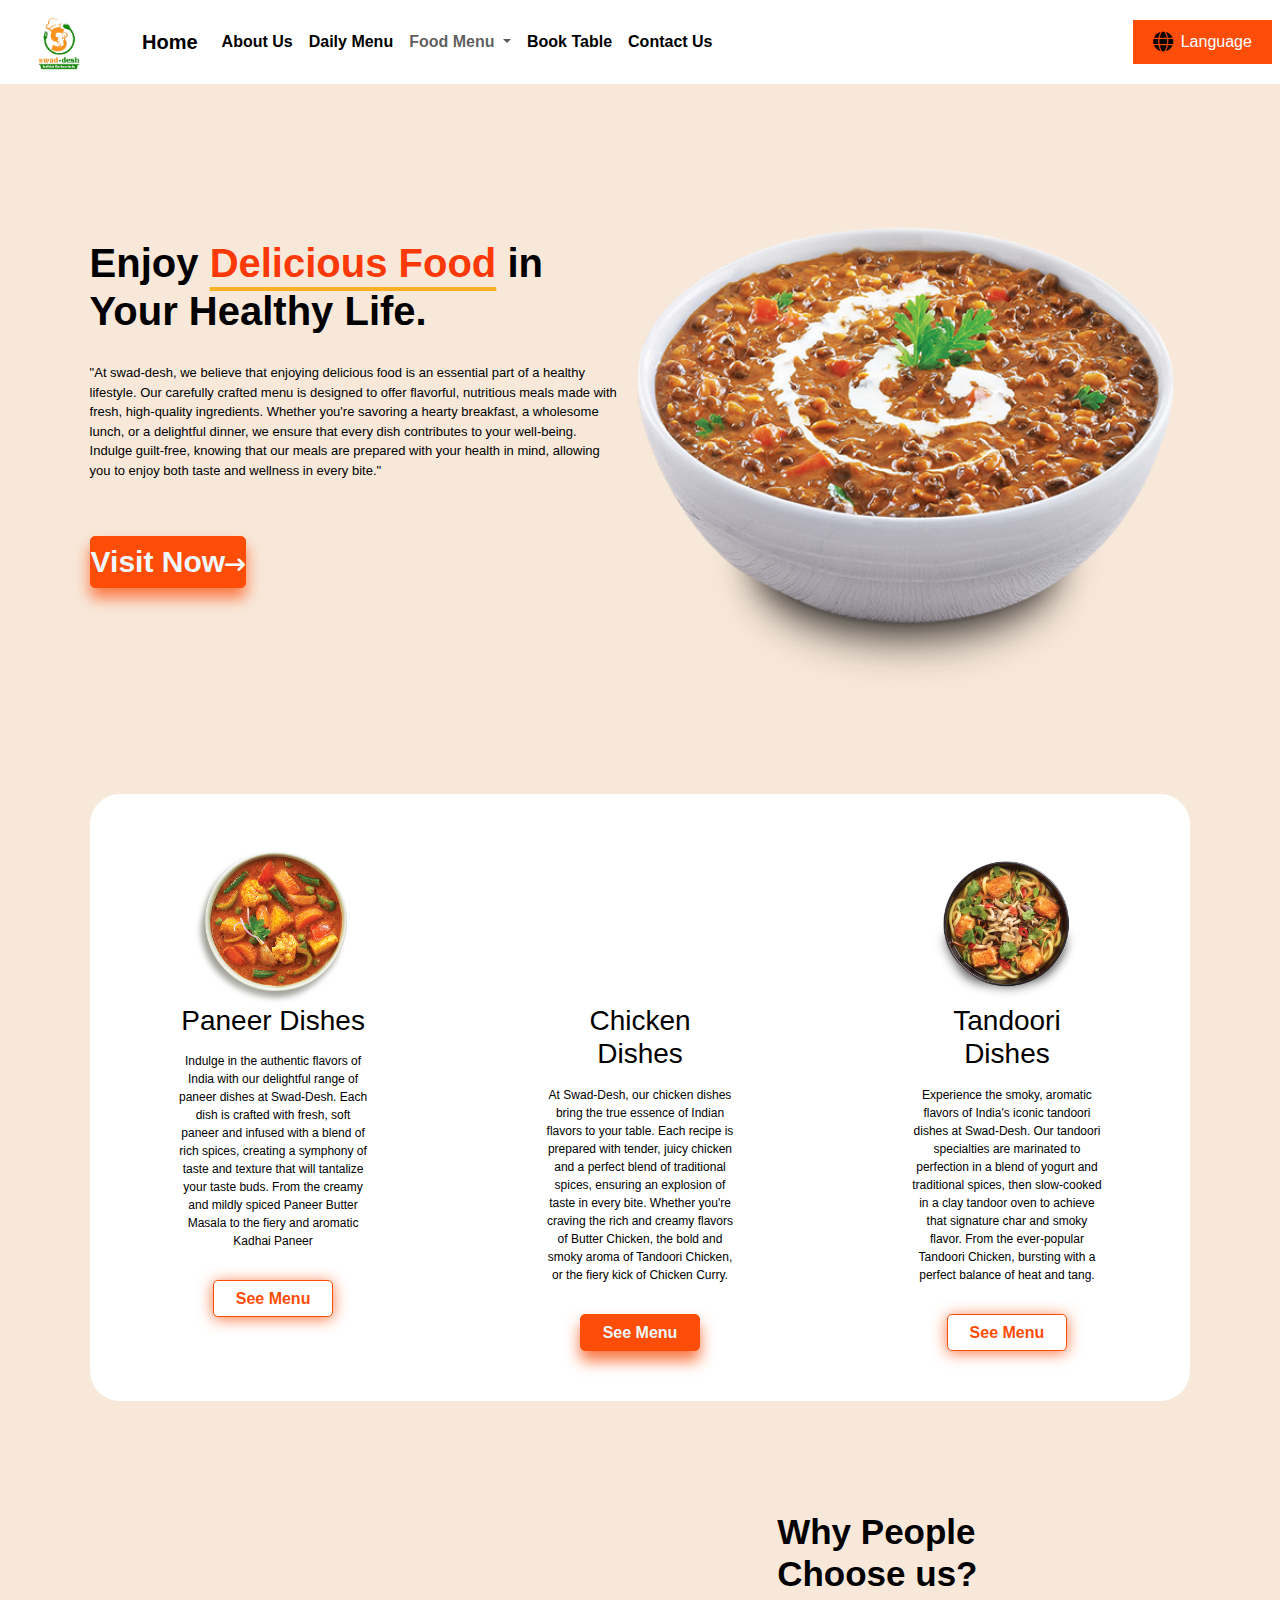
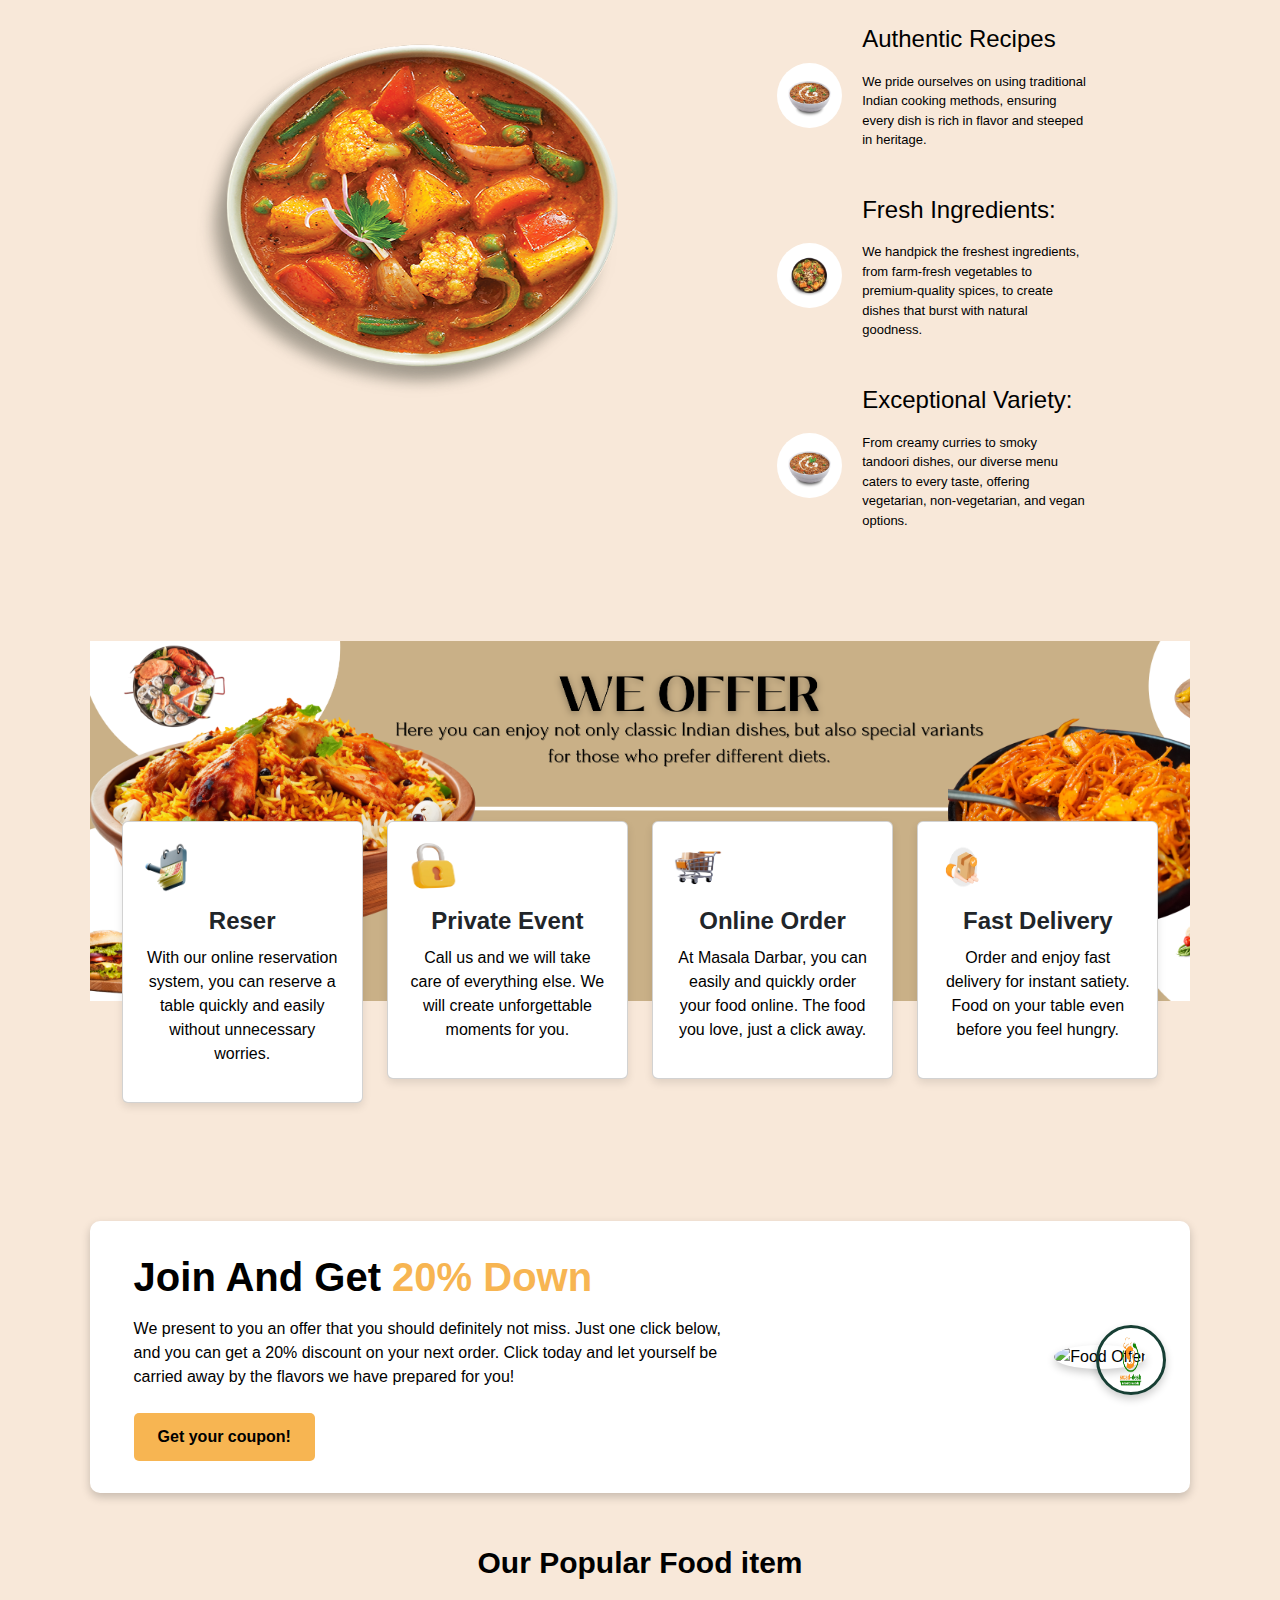
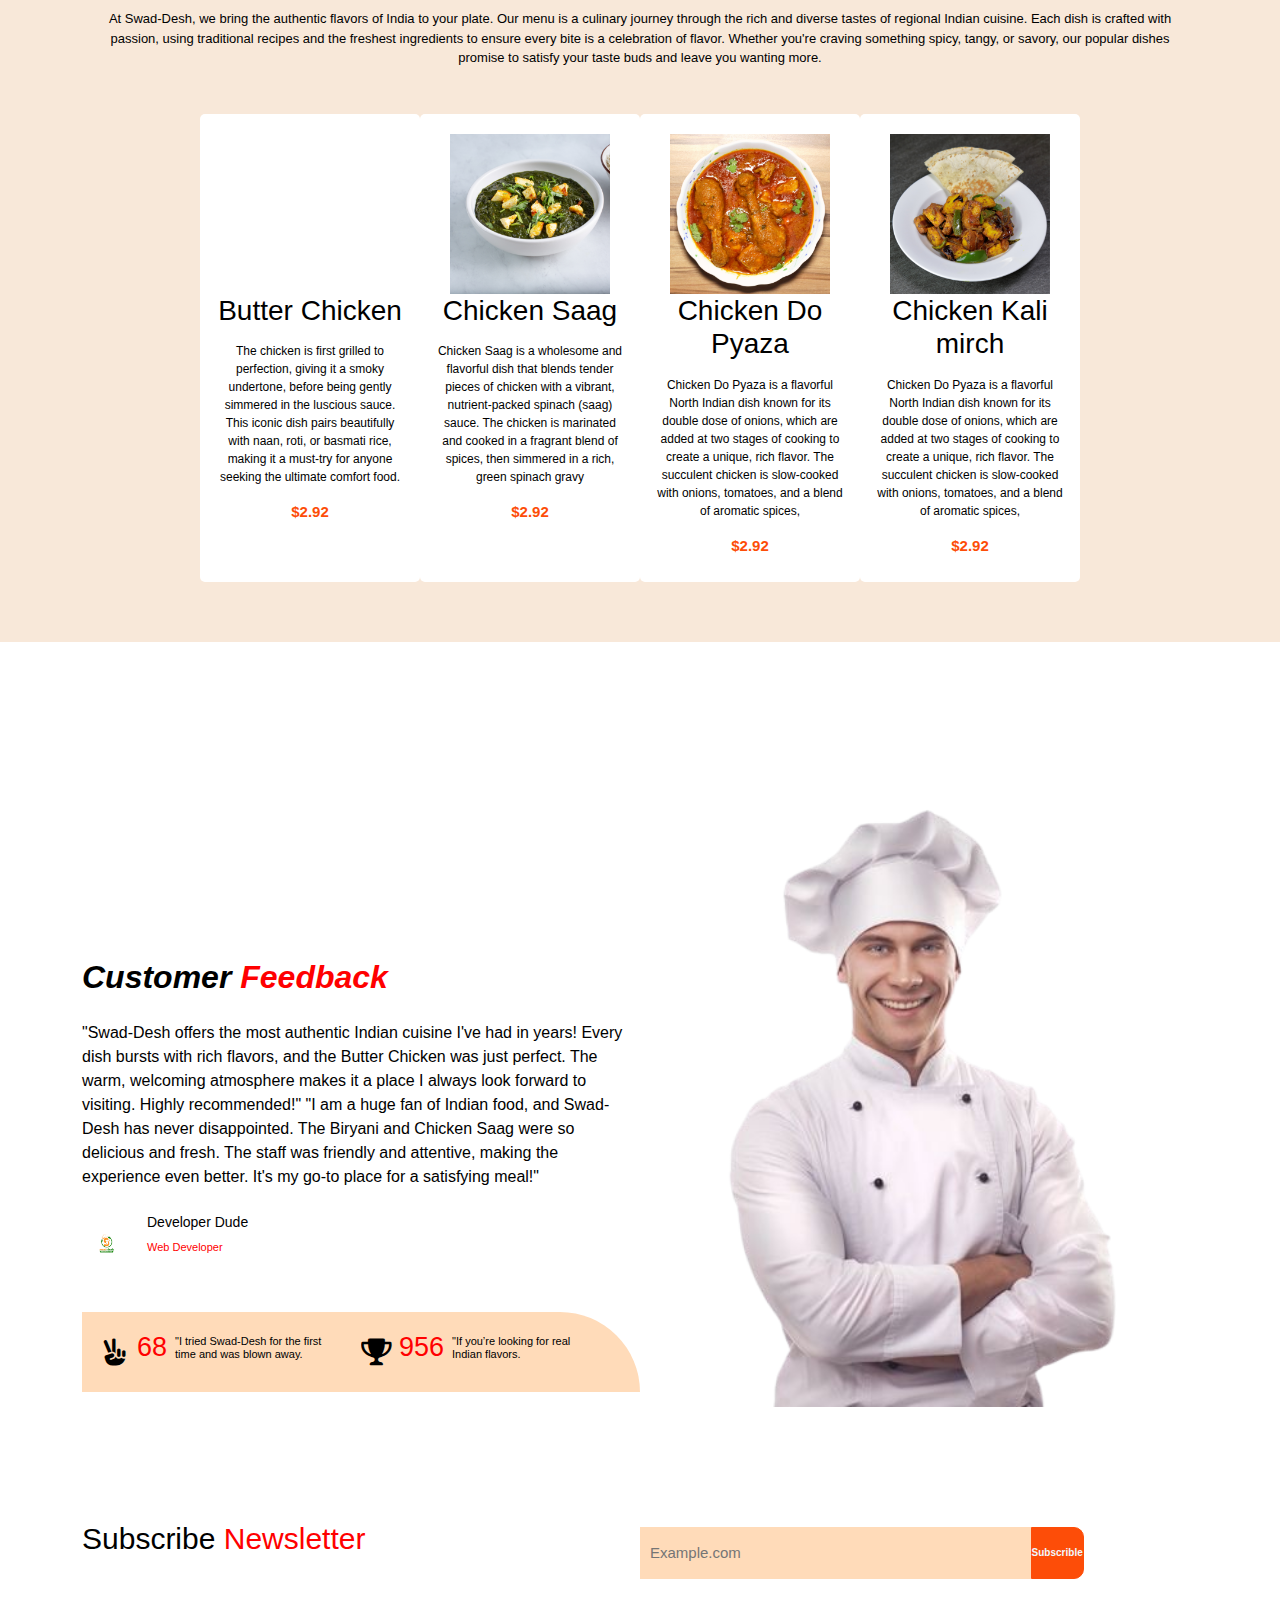
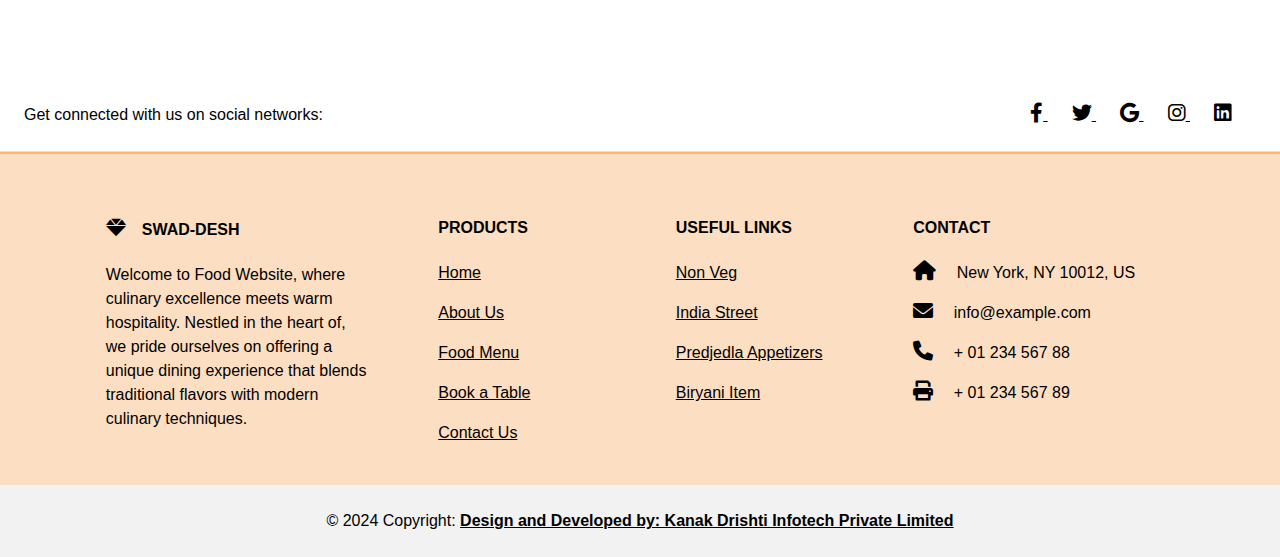
==== commit 7a34e0eb: "we offfer change" ====
--- a/Swad-Desh-Project-main/index.html
+++ b/Swad-Desh-Project-main/index.html
@@ -208,7 +208,7 @@
                             <div class="card offer-card">
                                 <img src="Img/Reservation_icon-removebg-preview.png" height="50px"
                                     alt="Reservations Icon">
-                                <h5>Reservations</h5>
+                                <h5>Reser</h5>
                                 <p>With our online reservation system, you can reserve a table quickly and easily
                                     without unnecessary worries.</p>
                             </div>
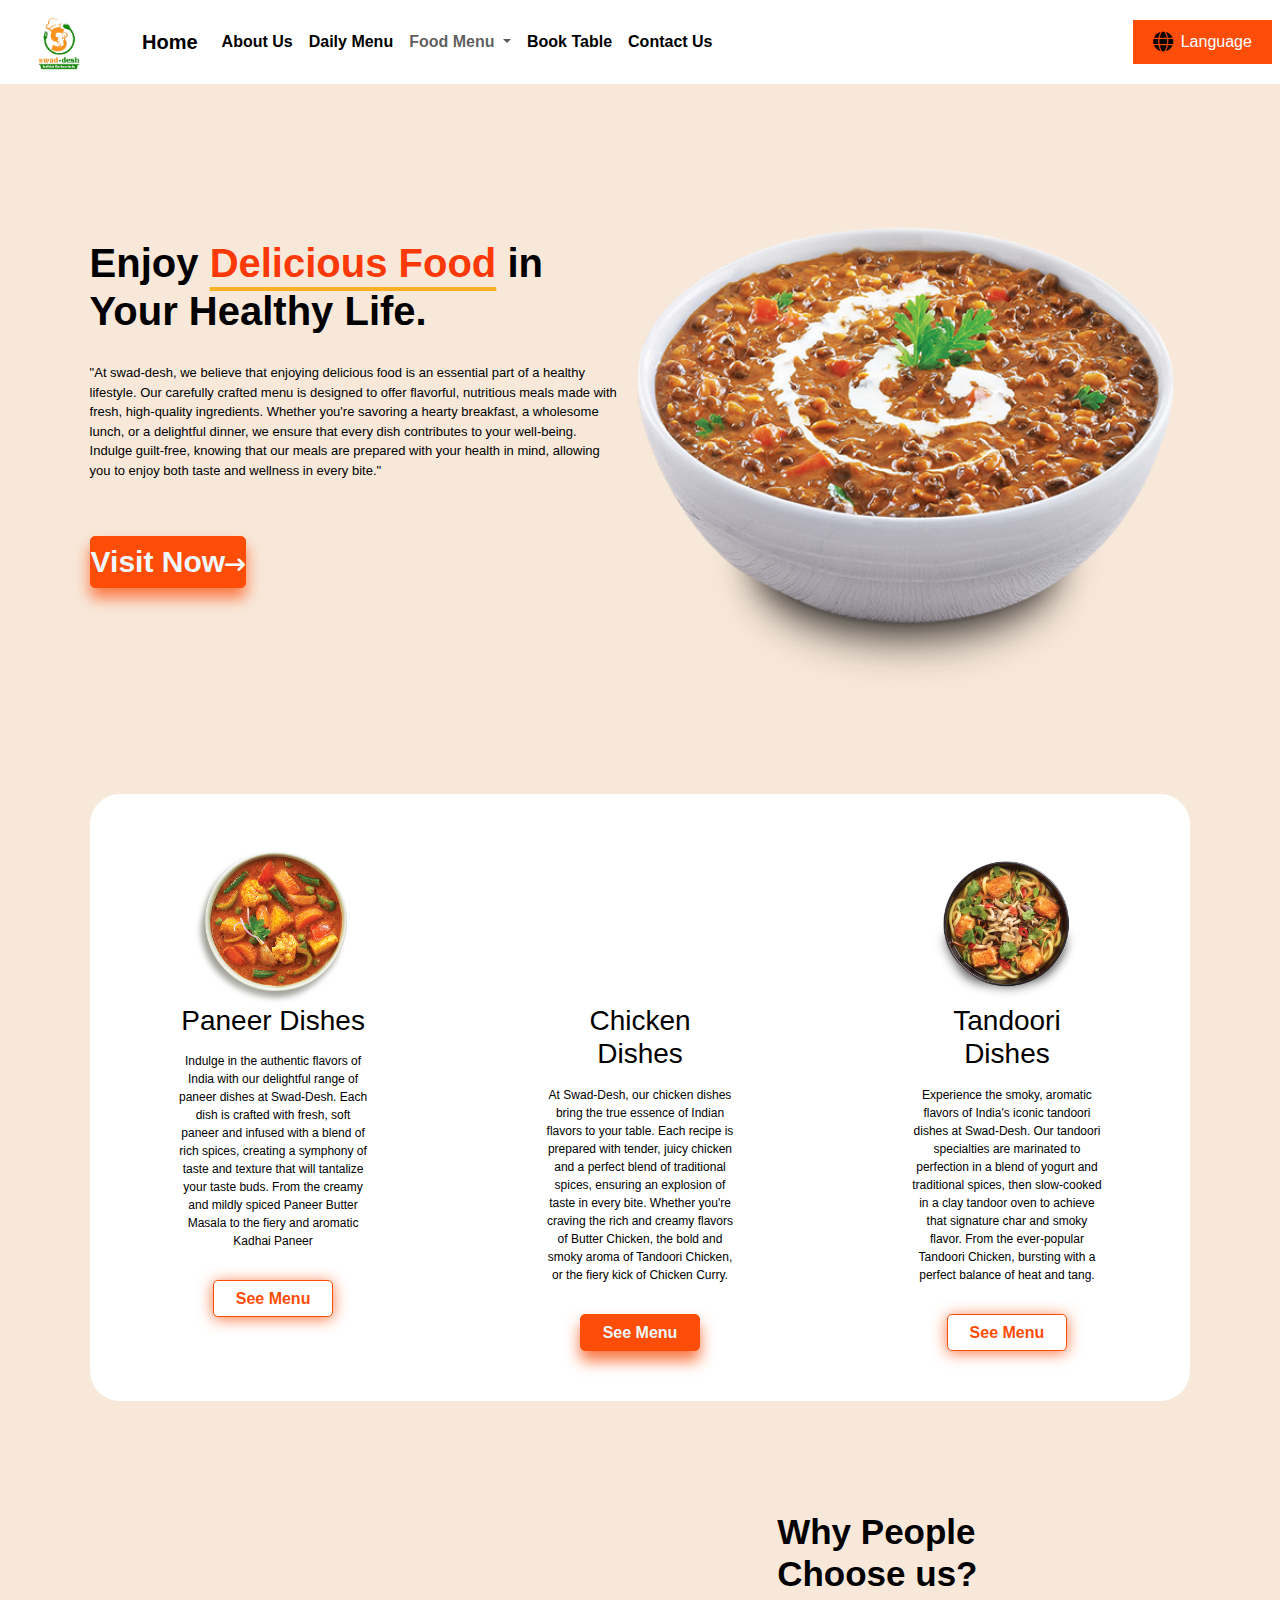
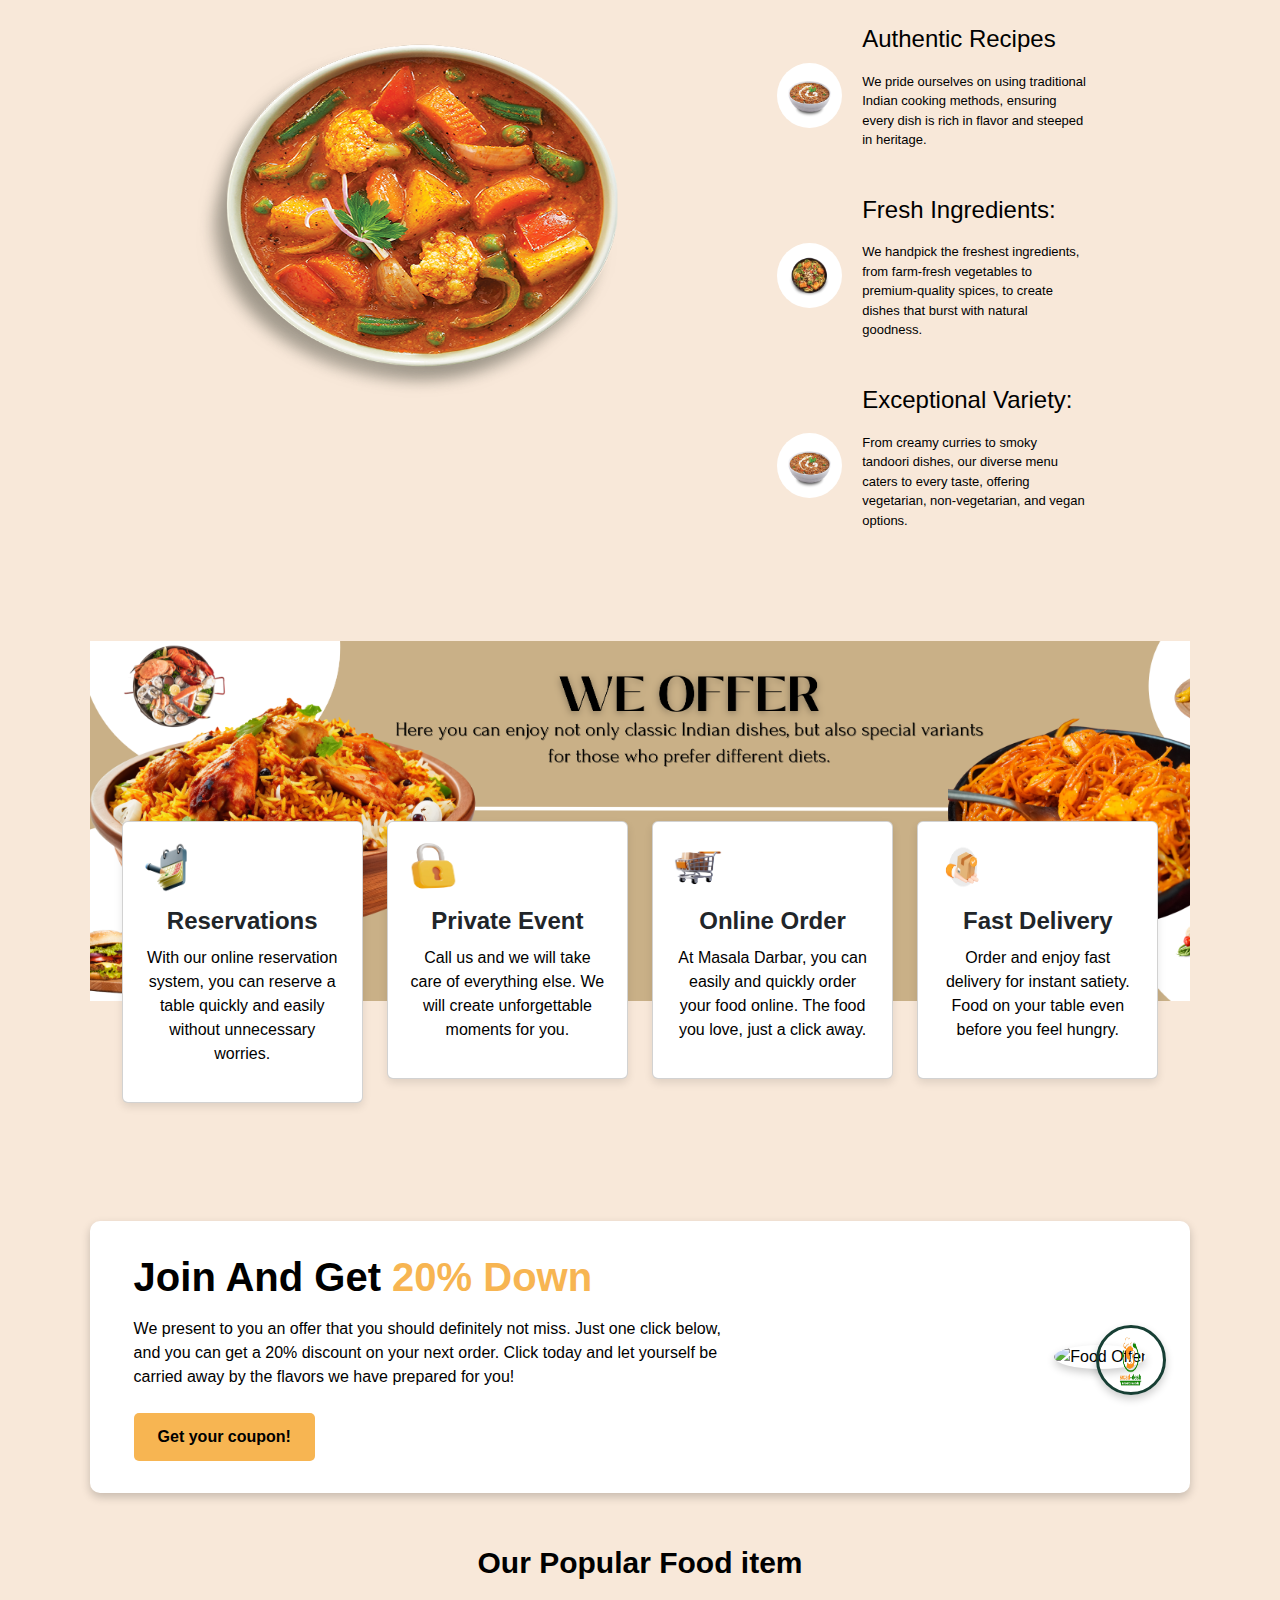
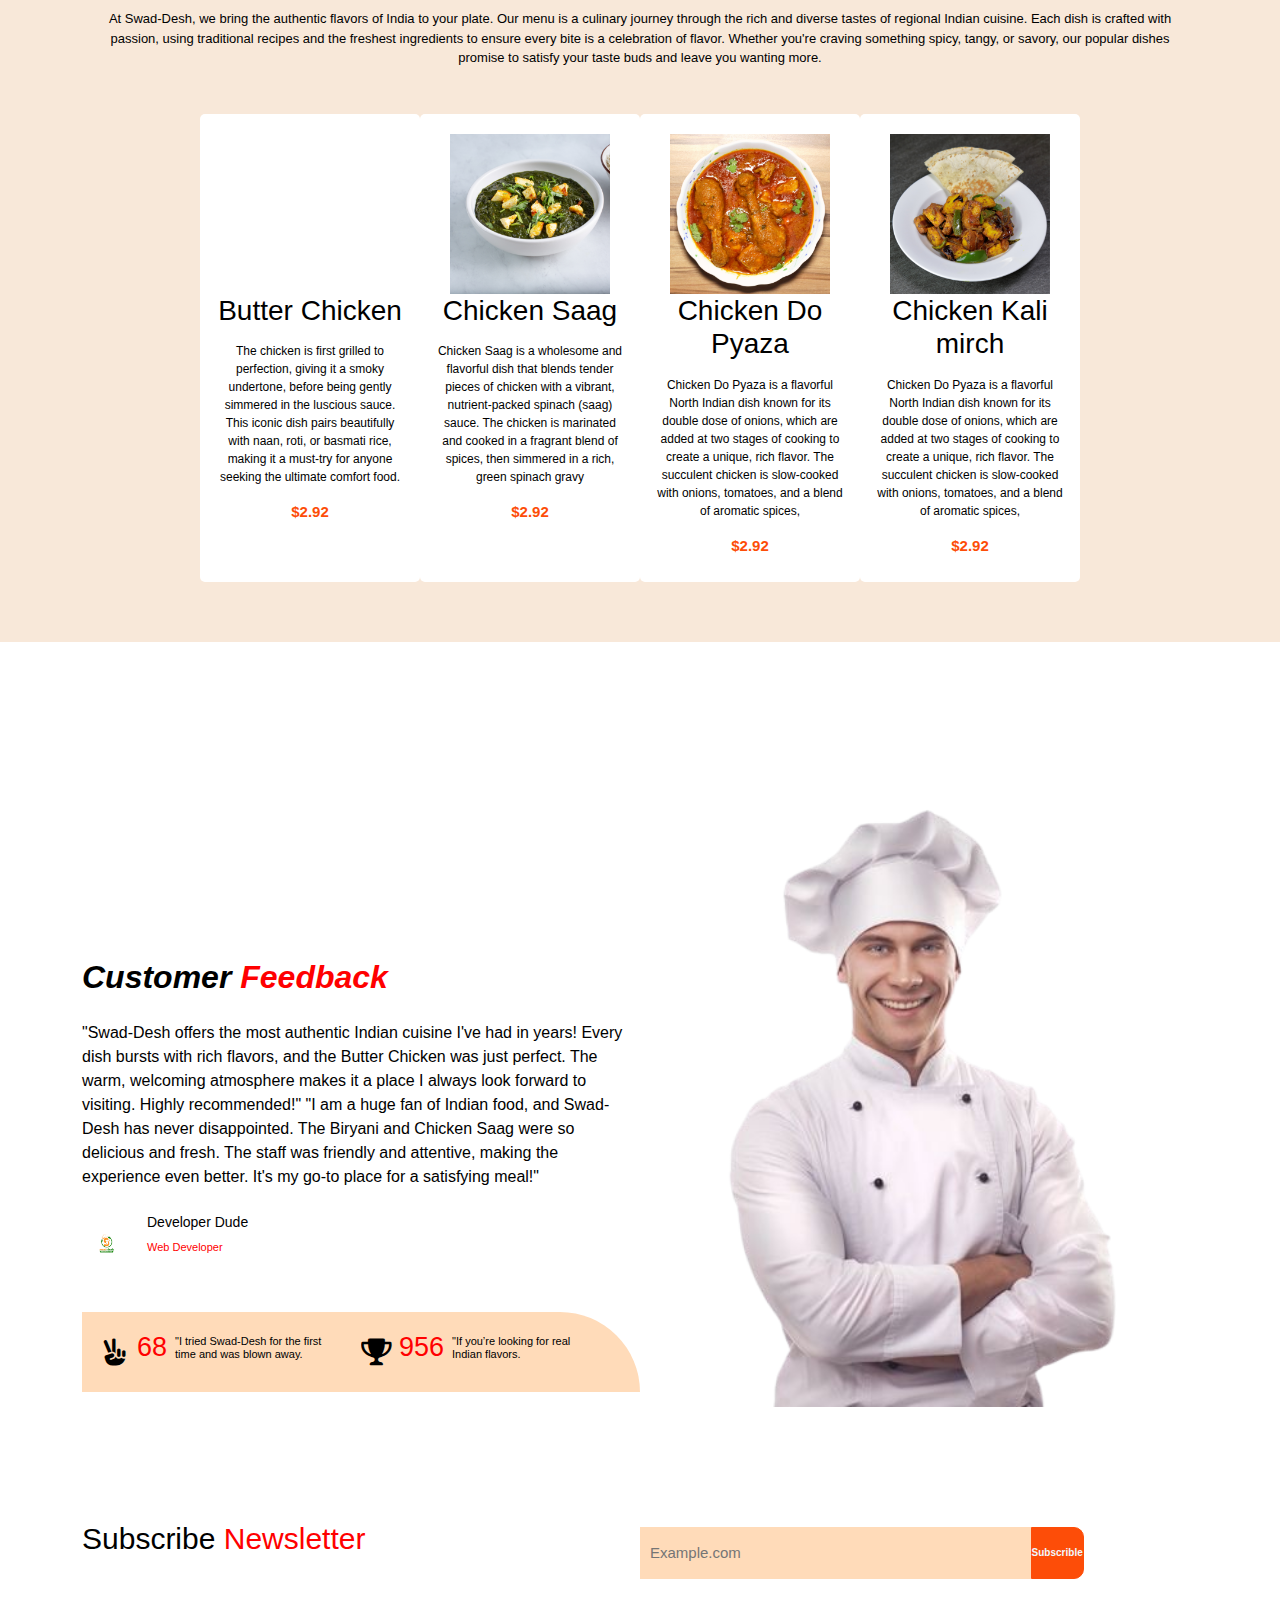
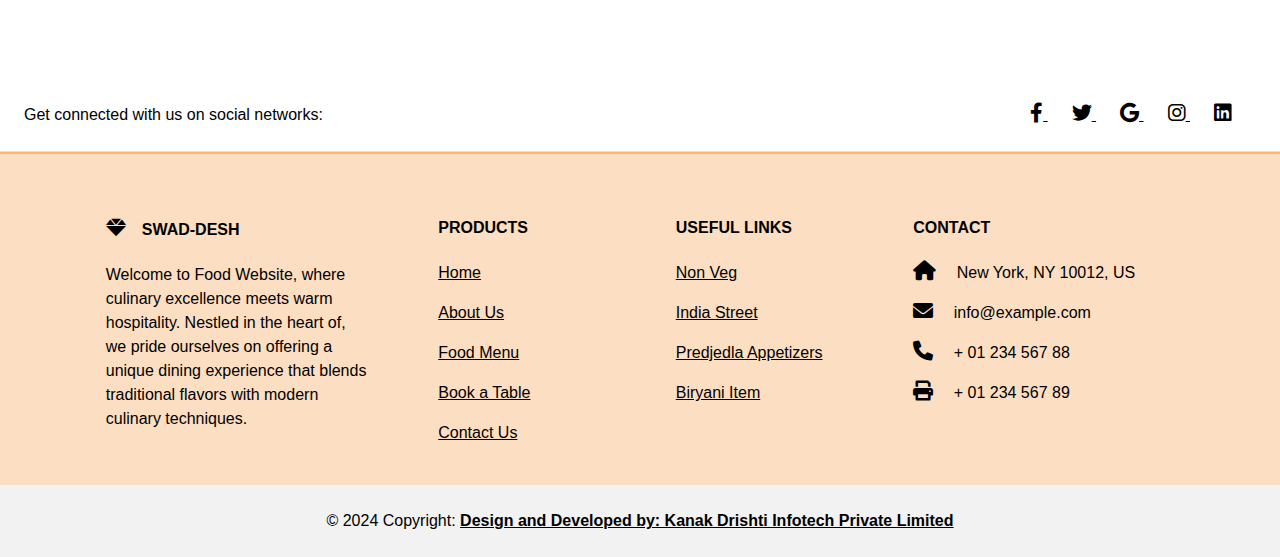
==== commit 0f2adeeb: "done" ====
--- a/Swad-Desh-Project-main/index.html
+++ b/Swad-Desh-Project-main/index.html
@@ -208,7 +208,7 @@
                             <div class="card offer-card">
                                 <img src="Img/Reservation_icon-removebg-preview.png" height="50px"
                                     alt="Reservations Icon">
-                                <h5>Reser</h5>
+                                <h5>Reservations</h5>
                                 <p>With our online reservation system, you can reserve a table quickly and easily
                                     without unnecessary worries.</p>
                             </div>
